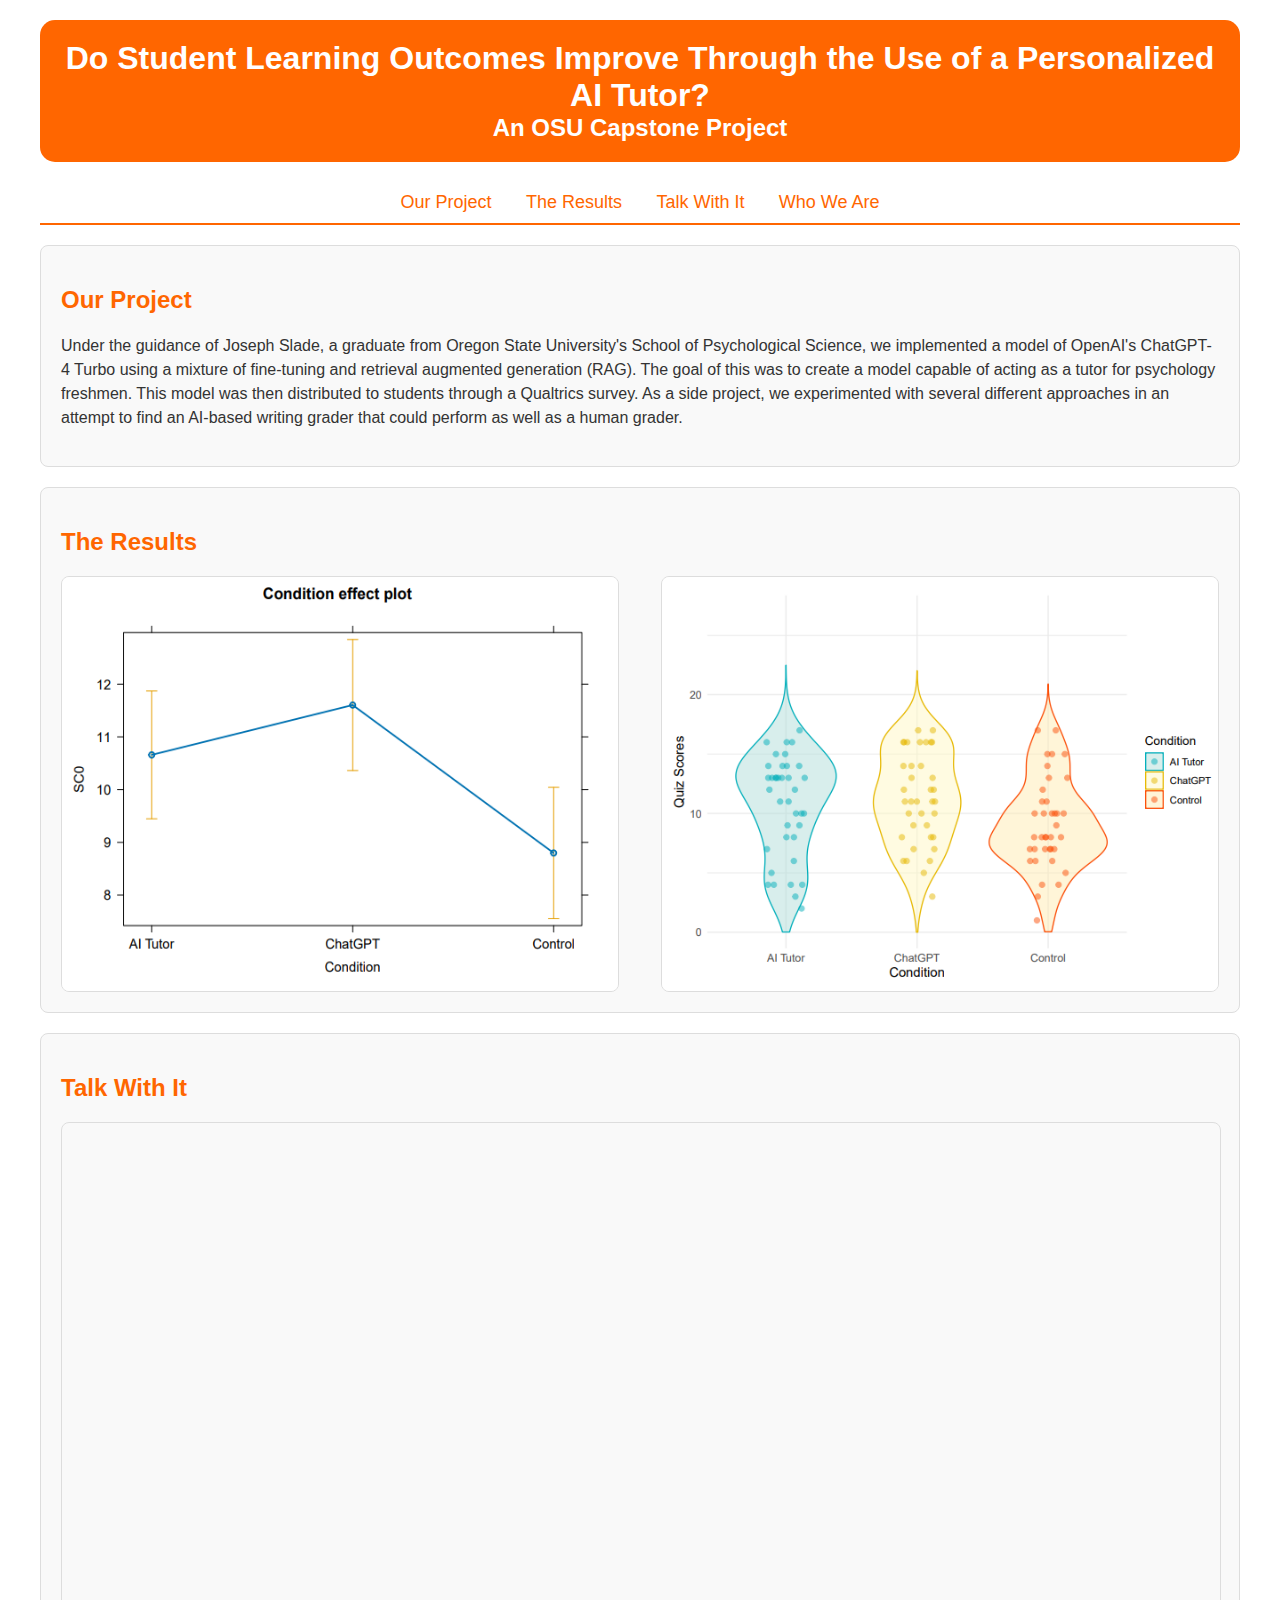
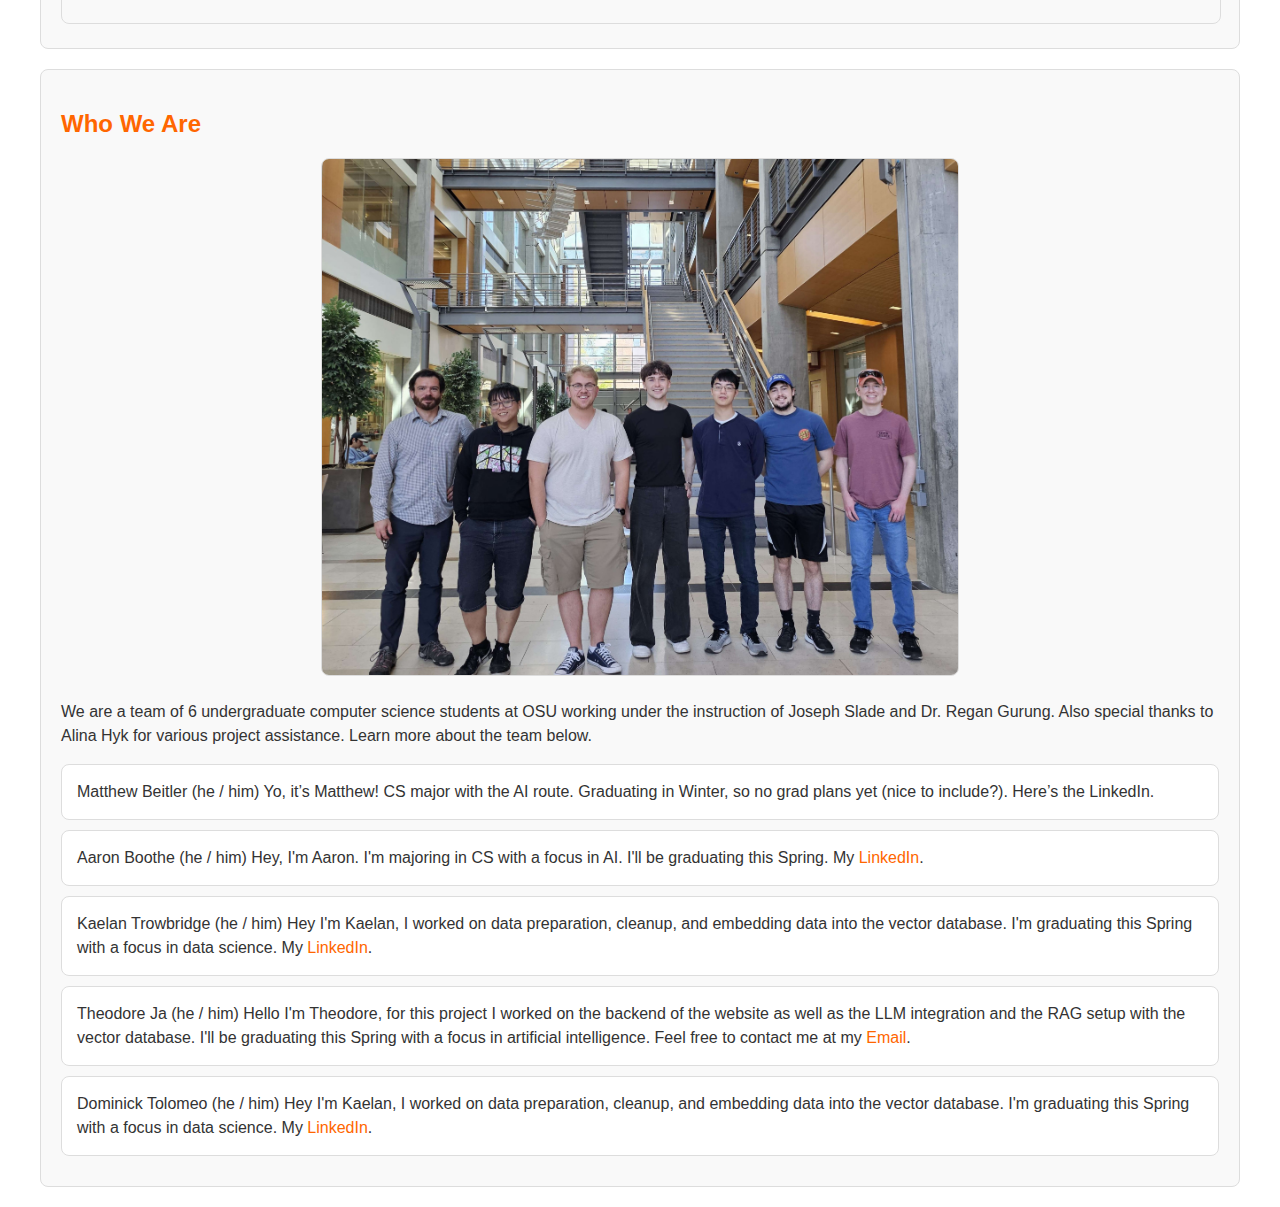
==== index.html @ 6c4279aa "Fixing Typo" ====
<!DOCTYPE html>
<html>

<head>
  <meta charset="utf-8">
  <title>Do Student Learning Outcomes Improve Through the Use of a Personalized AI Tutor?</title>
  <link rel="stylesheet" href="style.css" media="screen">
  <script src="index.js" charset="utf-8" defer></script>
</head>

<body>
  <div id="container">
    <div id="title_box">
      <h1 class="title_box_text">Do Student Learning Outcomes Improve Through the Use of a Personalized AI Tutor?</h1>
      <h2 class="title_box_text">An OSU Capstone Project</h2>
    </div>

    <div id="section_select">
      <a class="link_box" href="#our_project_link">Our Project</a>
      <a class="link_box" href="#the_results_link">The Results</a>
      <a class="link_box" href="#talk_with_it_link">Talk With It</a>
      <a class="link_box" href="#who_we_are_link">Who We Are</a>
    </div>

    <div class="info_box">
      <a name="our_project_link"></a>
      <h2>Our Project</h2>
      <p>Under the guidance of Joseph Slade, a graduate from Oregon State University's School of Psychological Science,
        we implemented a model of OpenAI's ChatGPT-4 Turbo using a mixture of fine-tuning and retrieval augmented
        generation (RAG). The goal of this was to create a model capable of acting as a tutor for psychology freshmen.
        This model was then distributed to students through a Qualtrics survey. As a side project, we experimented with
        several different approaches in an attempt to find an AI-based writing grader that could perform as well as a
        human grader.</p>
    </div>

    <div class="info_box">
      <a name="the_results_link"></a>
      <h2>The Results</h2>
      <div class="image_box">
        <img src="survey mean and standard deviation.png"
          alt="Line graph showing the means and standard deviations for 3 groups that were tested in the survey: base GPT-4 Turbo, AI Tutor, and control group.">
        <!-- <img src="survey violin graph with outliers.png" alt="Violin graph showing the quiz scores of the 3 survey groups. Includes outliers (those who did not finish the survey)."> -->
        <img src="survey violin graph without outliers.png"
          alt="Violin graph showing the quiz scores of the 3 survey groups. Excludes outliers (those who did not finish the survey).">

      </div>
    </div>

    <div class="info_box">
      <a name="talk_with_it_link"></a>
      <h2>Talk With It</h2>
      <iframe src="https://ai-tutor.vgo5ekt20mlli.us-west-2.cs.amazonlightsail.com/" width="100%" height="500"
        style="border:1px solid #dddddd; border-radius: 8px;"></iframe>
    </div>

    <div class="info_box">
      <a name="who_we_are_link"></a>
      <h2>Who We Are</h2>
      <div class="team_image_box">
        <img src="Team_Photo2.jpg"
          alt="A photo of our project partner Joe and 6 members. From left to right: Joe, Peter, Matthew, Kaelan, Theo, Dominick, Aaron">
      </div>
      <p> We are a team of 6 undergraduate computer science students at OSU working under the instruction of Joseph
        Slade and Dr. Regan Gurung. Also special thanks to
        Alina Hyk for various project assistance. Learn more about the team below.</p>

      <div class="student_profile">
        <p>Matthew Beitler (he / him)
          Yo, it’s Matthew! CS major with the AI route. Graduating in Winter, so no grad plans yet (nice to include?).
          Here’s the LinkedIn.</p>
      </div>

      <div class="student_profile">
        <p>Aaron Boothe (he / him)
          Hey, I'm Aaron. I'm majoring in CS with a focus in AI. I'll be graduating this Spring. My <a
            href="https://www.linkedin.com/in/aaron-boothe-82207a28b/">LinkedIn</a>.</p>
      </div>

      <div class="student_profile">
        <p>Kaelan Trowbridge (he / him)
          Hey I'm Kaelan, I worked on data preparation, cleanup, and embedding data into the vector database. I'm
          graduating this Spring with a focus in data science. My <a
            href="https://www.linkedin.com/in/kaelan-trowbridge-7ba03b1b0/">LinkedIn</a>.</p>
      </div>

      <div class="student_profile">
        <p>Theodore Ja (he / him)
          Hello I'm Theodore, for this project I worked on the backend of the website as well as the LLM integration and
          the RAG setup with the vector database. I'll be graduating this Spring with a focus in artificial
          intelligence. Feel free to contact
          me at my <a href="mailto: tjastudy@gmail.com"> Email</a>.</p>
      </div>

      <div class="student_profile">
        <p>Dominick Tolomeo (he / him)
          Hey I'm Kaelan, I worked on data preparation, cleanup, and embedding data into the vector database. I'm
          graduating this Spring with a focus in data science. My <a
            href="https://www.linkedin.com/in/dominick-tolomeo-3ba890209/">LinkedIn</a>.</p>
      </div>


      <!-- Then one for each of us -->

    </div>
  </div>
</body>

</html>
---- style.css ----
/* style.css */

/* General styles */
body {
    font-family: Arial, sans-serif;
    background-color: #ffffff;
    color: #333333;
    margin: 0;
    padding: 0;
}

/* Container styles */
#container {
    max-width: 1200px; /* Adjust the width as needed */
    margin: 0 auto;
    padding: 0 20px;
}

/* Header styles */
#title_box {
    background-color: #ff6600; /* Orange background */
    color: #ffffff; /* White text */
    padding: 20px;
    text-align: center;
    border-radius: 15px; /* Rounded corners */
    margin: 20px 0; /* Add some margin for better spacing */
}

.title_box_text {
    margin: 0;
}

/* Navigation styles */
#section_select {
    background-color: #ffffff;
    padding: 10px;
    text-align: center;
    border-bottom: 2px solid #ff6600;
}

#section_select .link_box {
    color: #ff6600;
    text-decoration: none;
    margin: 0 15px;
    font-size: 18px;
}

#section_select .link_box:hover {
    text-decoration: underline;
}

/* Section styles */
.info_box {
    padding: 20px;
    margin: 20px 0;
    border: 1px solid #dddddd;
    border-radius: 8px;
    background-color: #f9f9f9;
}

.info_box h2 {
    color: #ff6600;
}

.info_box p {
    font-size: 16px;
    line-height: 1.5;
}

.image_box {
    display: flex;
    justify-content: space-between;
    gap: 20px; /* Adjust the space between images if needed */
}

.image_box img {
    max-width: 48%; /* Adjust the width to fit within the container */
    height: auto;
    border: 1px solid #dddddd;
    border-radius: 8px;
}

/* Ensure that the container doesn't overflow */
.info_box {
    overflow: hidden;
}

.info_box iframe {
    width: 100%;
    height: 500px;
    border: 1px solid #dddddd;
    border-radius: 8px;
}

/* Student profile styles */
.student_profile {
    border: 1px solid #dddddd;
    border-radius: 8px;
    padding: 15px;
    margin: 10px 0;
    background-color: #ffffff;
}

.student_profile p {
    margin: 0;
    line-height: 1.5;
}

/* Add responsiveness */
@media (max-width: 768px) {
    #section_select .link_box {
        display: block;
        margin: 10px 0;
    }
}


/* General link styles */
.info_box a {
    color: #ff6600; /* Orange color for links */
    text-decoration: none; /* Remove underline */
}

/* Change color on hover */
.info_box a:hover {
    text-decoration: underline; /* Underline on hover */
}

/* Ensure the links stay orange even after being clicked */
.info_box a:visited {
    color: #ff6600; /* Orange color for visited links */
}

/* Ensure the links stay orange when focused */
.info_box a:focus {
    color: #ff6600; /* Orange color for focused links */
}

/* Ensure the links stay orange when active */
.info_box a:active {
    color: #ff6600; /* Orange color for active links */
}

/* Centering the team photo */
.team_image_box {
    text-align: center;
    margin-bottom: 20px;
}

.team_image_box img {
    max-width: 55%;
    height: auto;
    border: 1px solid #dddddd;
    border-radius: 8px;
    display: inline-block;
}
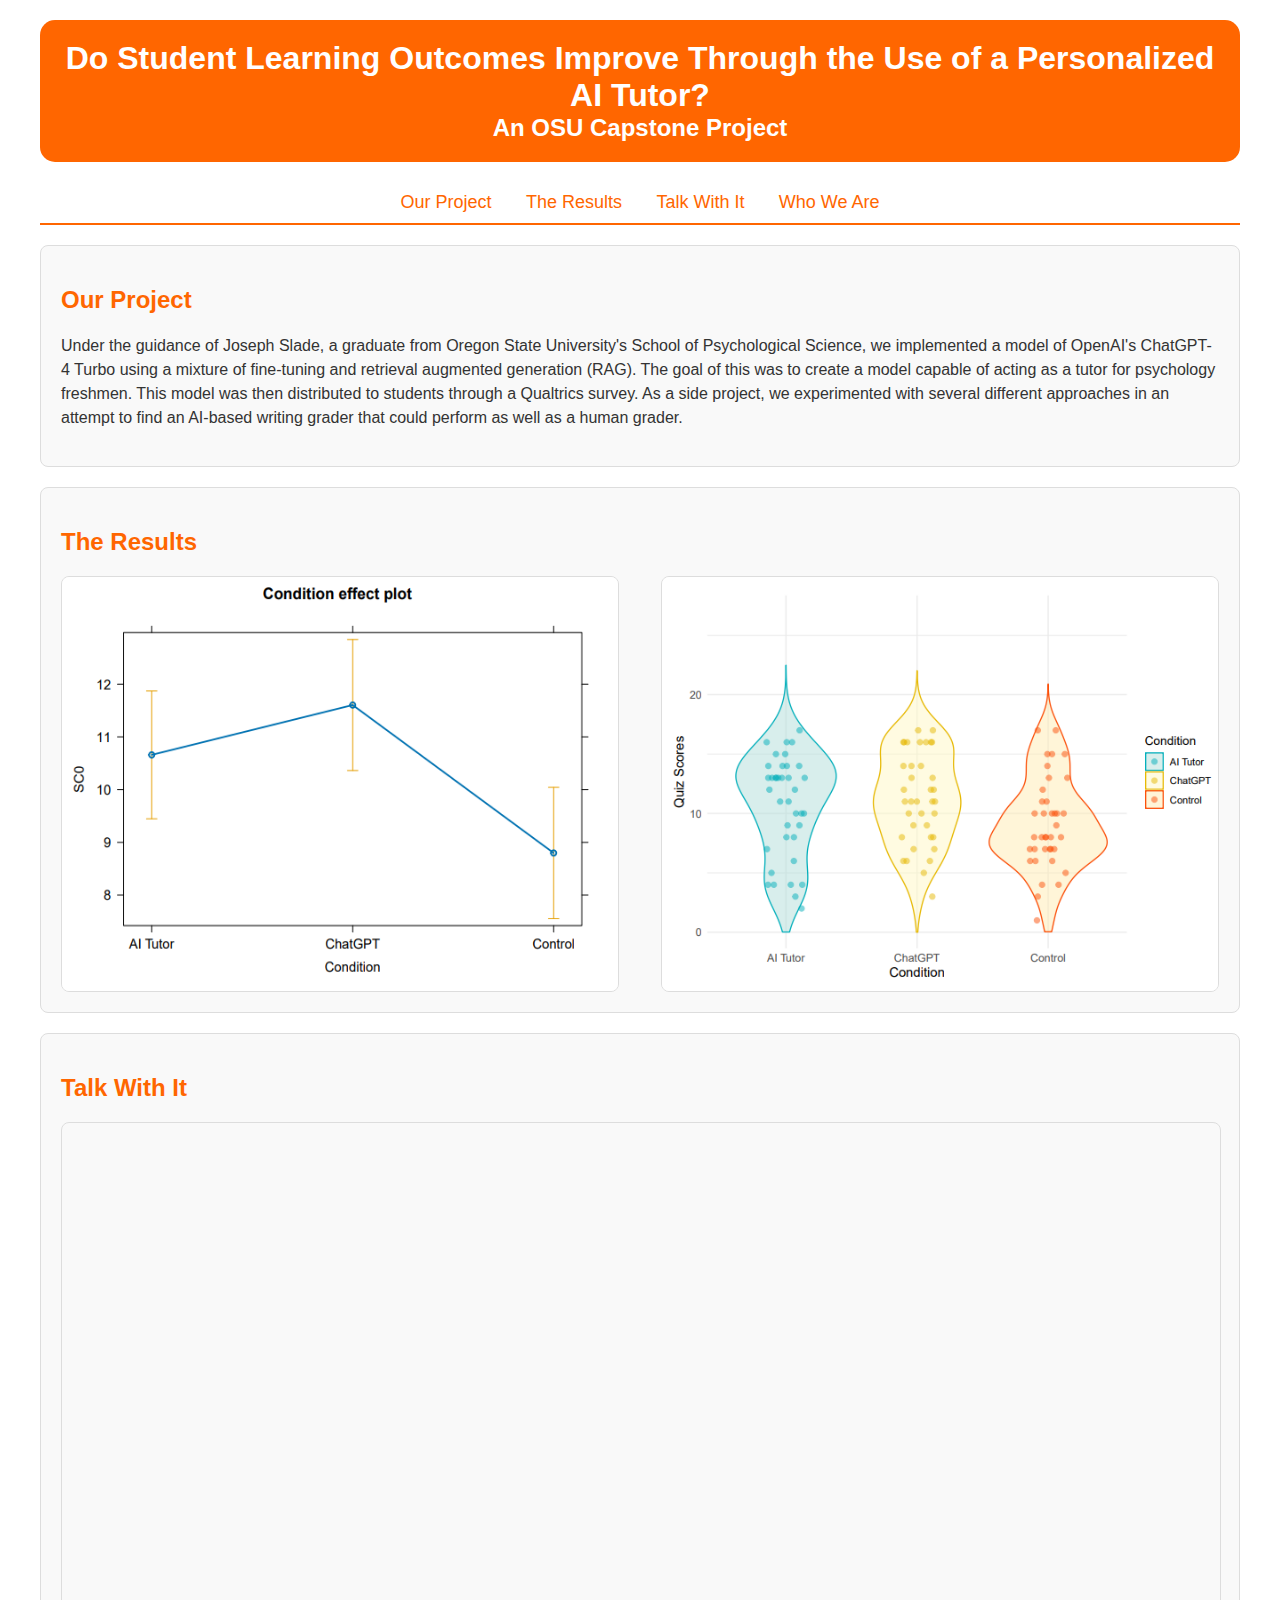
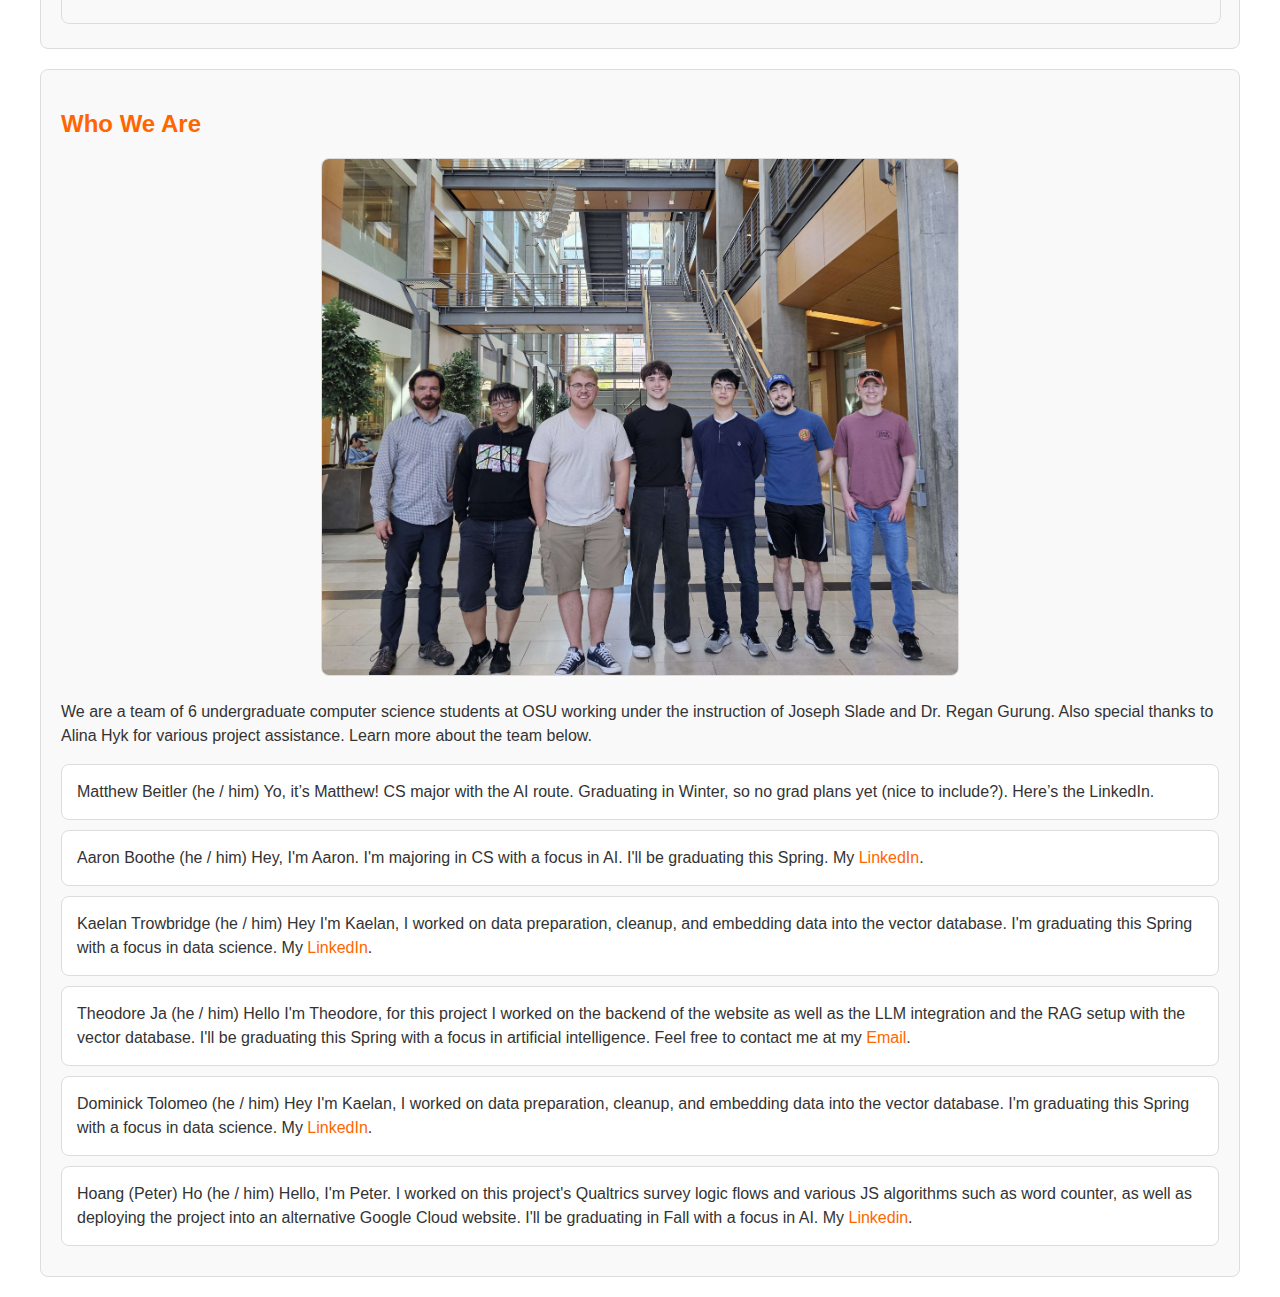
==== commit f8c61877: "Inserted Peter's information" ====
--- a/index.html
+++ b/index.html
@@ -98,6 +98,12 @@
             href="https://www.linkedin.com/in/dominick-tolomeo-3ba890209/">LinkedIn</a>.</p>
       </div>
 
+      <div class="student_profile">
+        <p>Hoang (Peter) Ho (he / him)
+          Hello, I'm Peter. I worked on this project's Qualtrics survey logic flows and various JS algorithms such as word counter,
+          as well as deploying the project into an alternative Google Cloud website. I'll be graduating in Fall with a focus in AI.
+           My <a href="https://www.linkedin.com/in/hoang-ho-329686273/">Linkedin</a>.</p>
+      </div>
 
       <!-- Then one for each of us -->
 
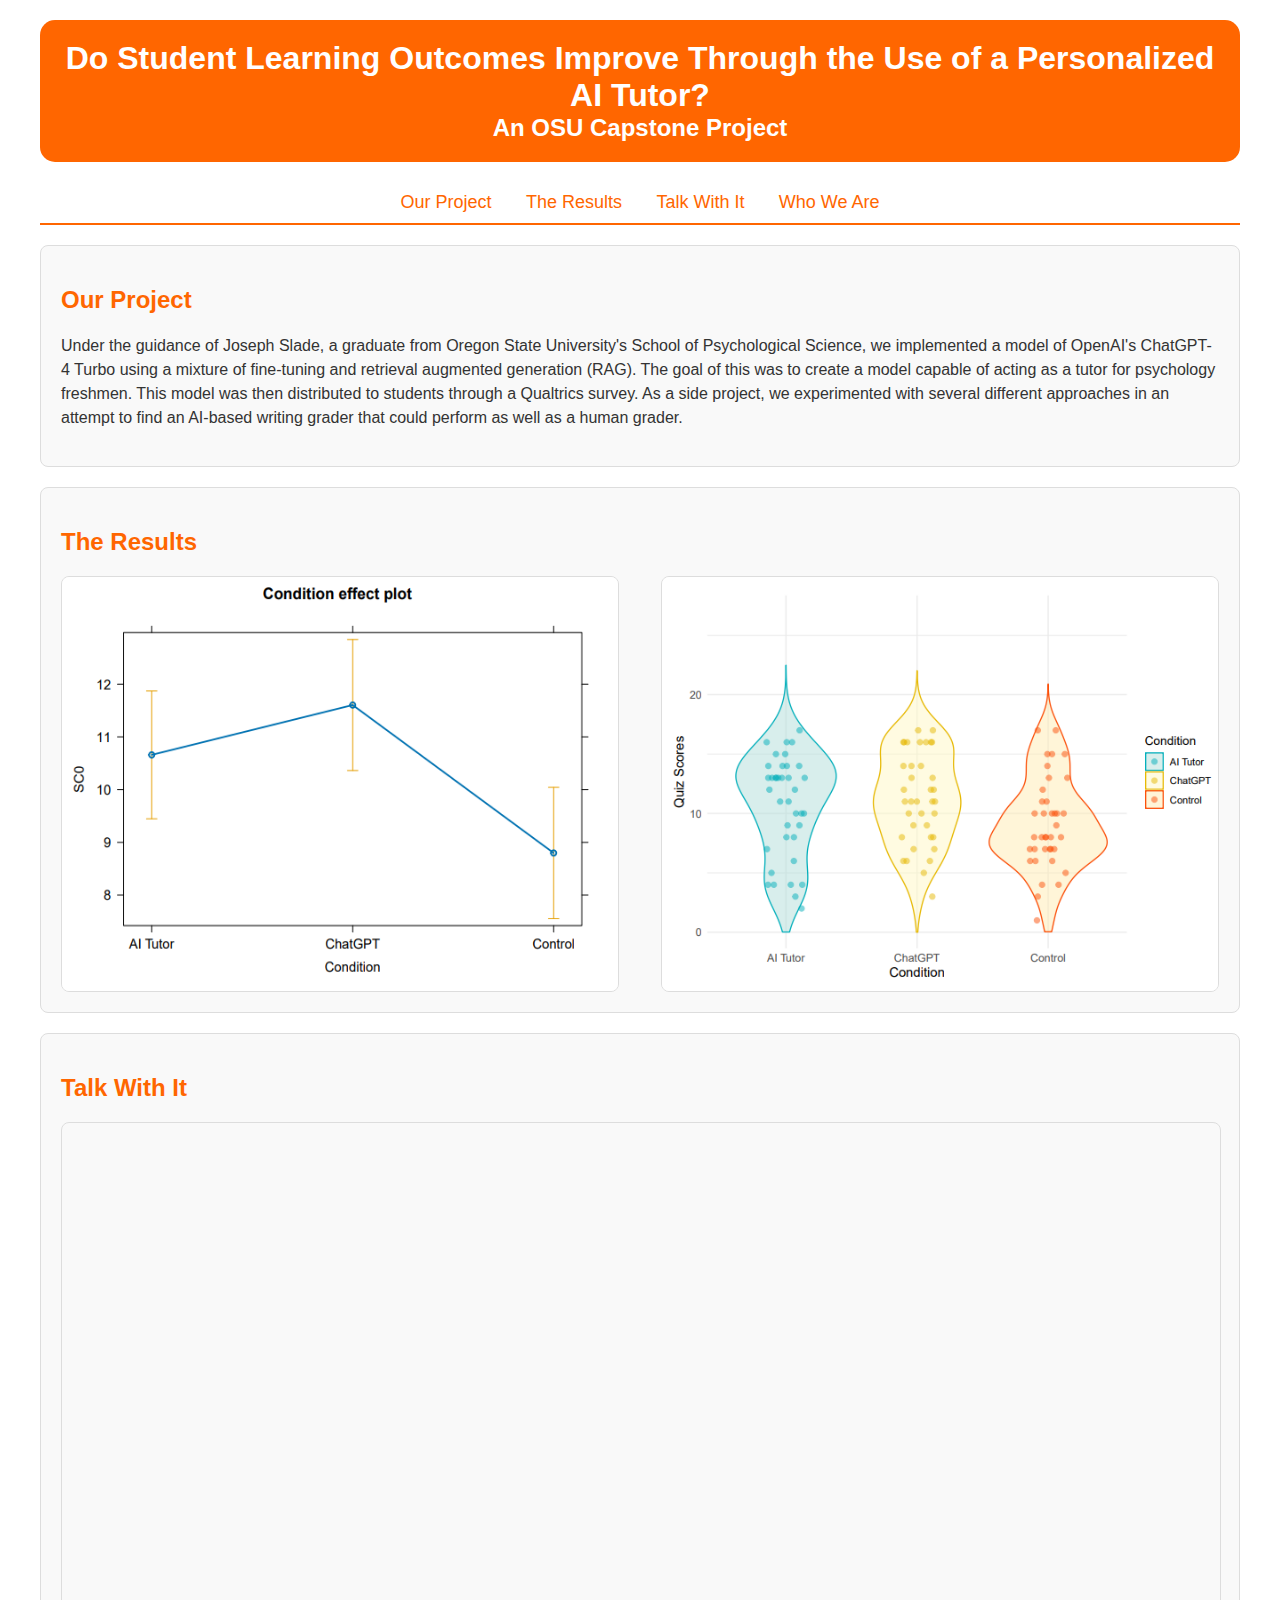
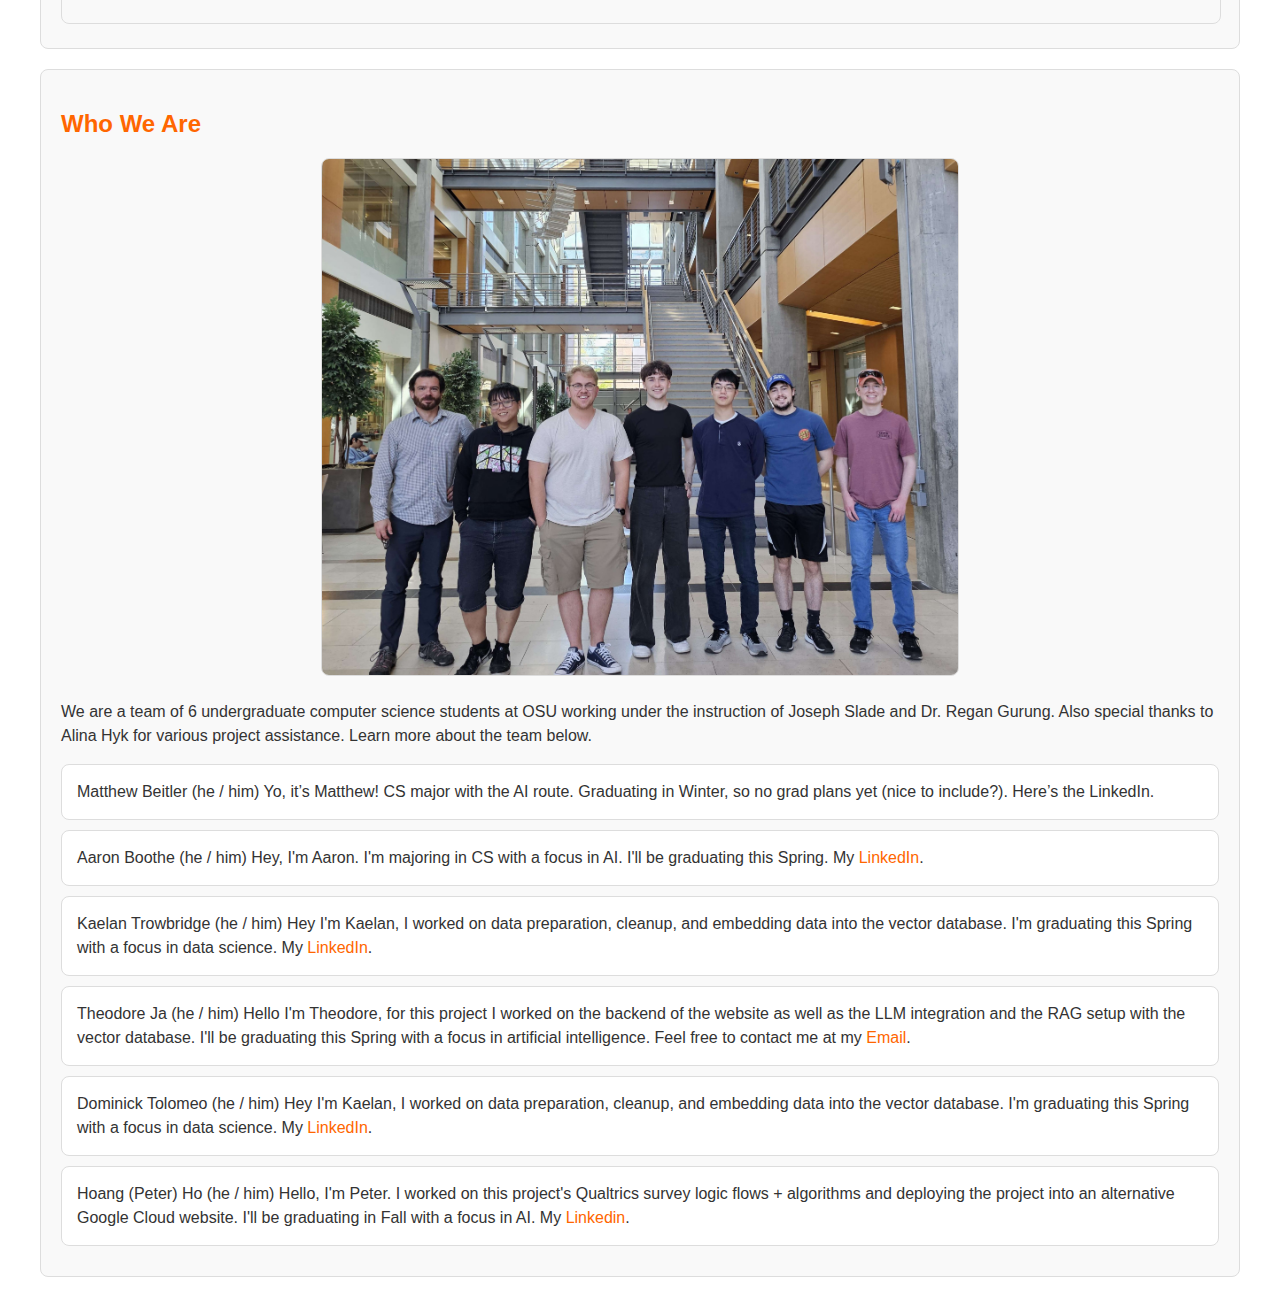
==== commit 9f3ce04d: "Commit Peter's information (again)" ====
--- a/index.html
+++ b/index.html
@@ -100,8 +100,7 @@
 
       <div class="student_profile">
         <p>Hoang (Peter) Ho (he / him)
-          Hello, I'm Peter. I worked on this project's Qualtrics survey logic flows and various JS algorithms such as word counter,
-          as well as deploying the project into an alternative Google Cloud website. I'll be graduating in Fall with a focus in AI.
+          Hello, I'm Peter. I worked on this project's Qualtrics survey logic flows + algorithms and deploying the project into an alternative Google Cloud website. I'll be graduating in Fall with a focus in AI.
            My <a href="https://www.linkedin.com/in/hoang-ho-329686273/">Linkedin</a>.</p>
       </div>
 
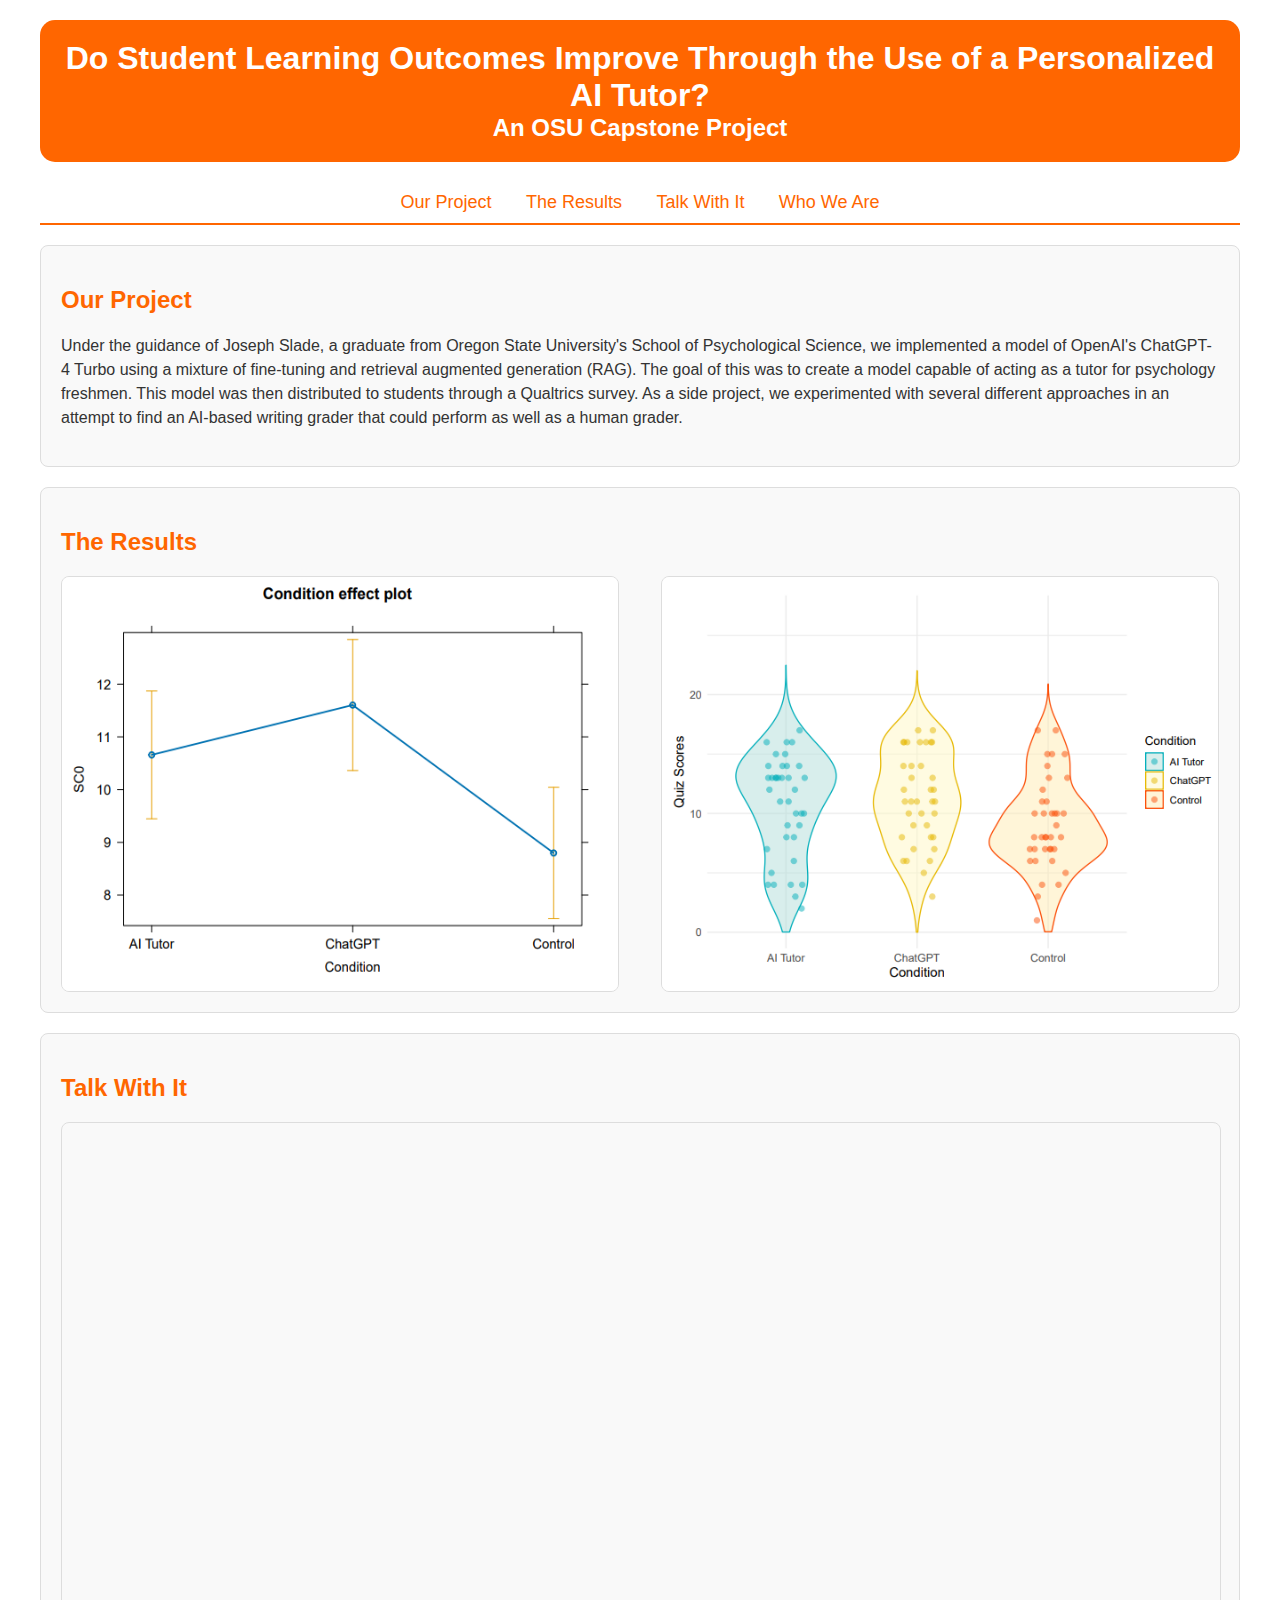
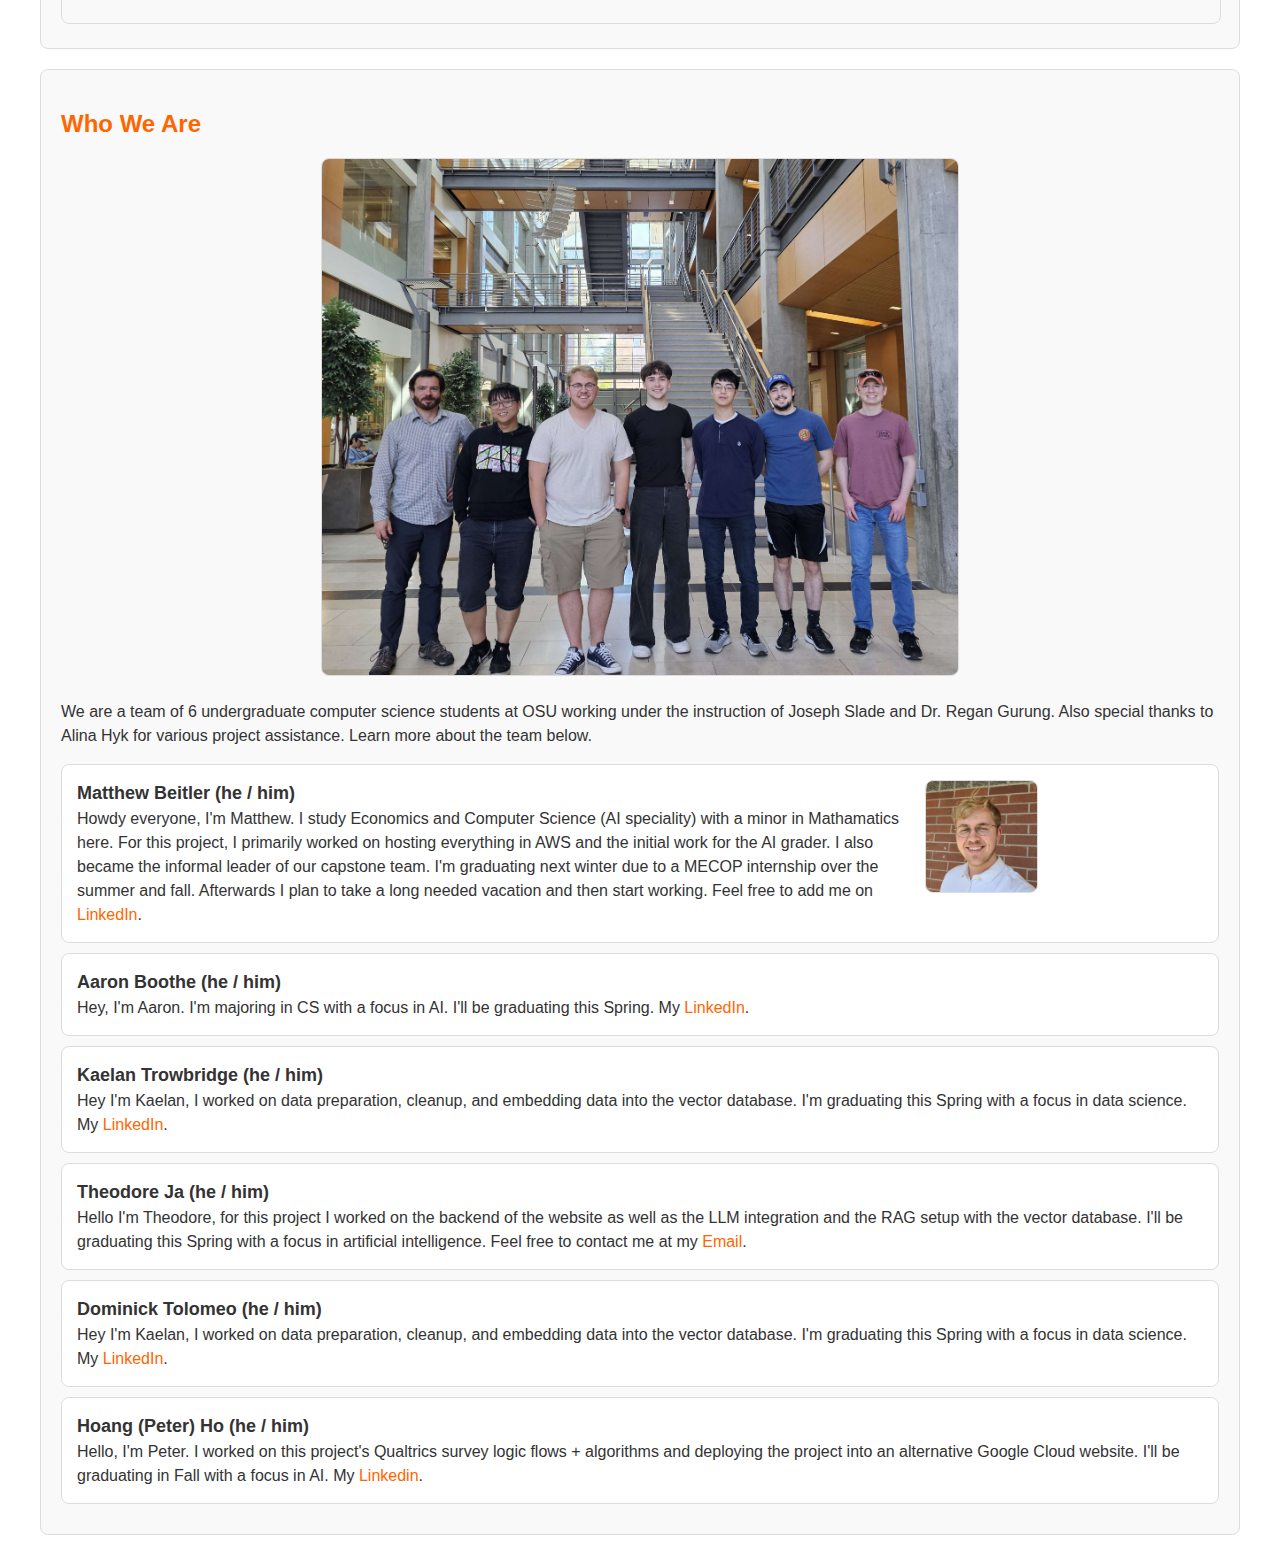
==== commit 0d1e38cd: "Moved images to Image folder. Styled student names. Attempted to add image to student profile. Still" ====
--- a/index.html
+++ b/index.html
@@ -37,10 +37,10 @@
       <a name="the_results_link"></a>
       <h2>The Results</h2>
       <div class="image_box">
-        <img src="survey mean and standard deviation.png"
+        <img src="Images/survey mean and standard deviation.png"
           alt="Line graph showing the means and standard deviations for 3 groups that were tested in the survey: base GPT-4 Turbo, AI Tutor, and control group.">
         <!-- <img src="survey violin graph with outliers.png" alt="Violin graph showing the quiz scores of the 3 survey groups. Includes outliers (those who did not finish the survey)."> -->
-        <img src="survey violin graph without outliers.png"
+        <img src="Images/survey violin graph without outliers.png"
           alt="Violin graph showing the quiz scores of the 3 survey groups. Excludes outliers (those who did not finish the survey).">
 
       </div>
@@ -57,7 +57,7 @@
       <a name="who_we_are_link"></a>
       <h2>Who We Are</h2>
       <div class="team_image_box">
-        <img src="Team_Photo2.jpg"
+        <img src="Images/Team_Photo2.jpg"
           alt="A photo of our project partner Joe and 6 members. From left to right: Joe, Peter, Matthew, Kaelan, Theo, Dominick, Aaron">
       </div>
       <p> We are a team of 6 undergraduate computer science students at OSU working under the instruction of Joseph
@@ -65,43 +65,68 @@
         Alina Hyk for various project assistance. Learn more about the team below.</p>
 
       <div class="student_profile">
-        <p>Matthew Beitler (he / him)
-          Yo, it’s Matthew! CS major with the AI route. Graduating in Winter, so no grad plans yet (nice to include?).
-          Here’s the LinkedIn.</p>
+        <div>
+          <p class="student_name">Matthew Beitler (he / him)</p>
+            
+          <p>Howdy everyone, I'm Matthew. I study Economics and Computer Science (AI speciality) with a minor in Mathamatics here. 
+            For this project, I primarily worked on hosting everything in AWS and the initial work for the AI grader. I also became the informal leader of our capstone team.
+            I'm graduating next winter due to a MECOP internship over the summer and fall. Afterwards I plan to take a long needed vacation and then start working.
+            Feel free to add me on <a href="https://www.linkedin.com/in/matthew-beitler-406951279">LinkedIn</a>.</p>
+        </div>
+
+        <div class="headshot_image_box">
+          <img src="Images/Matthew_Headshot.jpg"
+            alt="Headshot of Matthew Beitler">
+        </div>
       </div>
 
       <div class="student_profile">
-        <p>Aaron Boothe (he / him)
-          Hey, I'm Aaron. I'm majoring in CS with a focus in AI. I'll be graduating this Spring. My <a
-            href="https://www.linkedin.com/in/aaron-boothe-82207a28b/">LinkedIn</a>.</p>
+        <div>
+          <p class="student_name">Aaron Boothe (he / him)</p>
+
+          <p>Hey, I'm Aaron. I'm majoring in CS with a focus in AI. I'll be graduating this Spring. My <a
+              href="https://www.linkedin.com/in/aaron-boothe-82207a28b/">LinkedIn</a>.</p>
+        </div>
       </div>
 
       <div class="student_profile">
-        <p>Kaelan Trowbridge (he / him)
-          Hey I'm Kaelan, I worked on data preparation, cleanup, and embedding data into the vector database. I'm
-          graduating this Spring with a focus in data science. My <a
-            href="https://www.linkedin.com/in/kaelan-trowbridge-7ba03b1b0/">LinkedIn</a>.</p>
+        <div>
+          <p class="student_name">Kaelan Trowbridge (he / him)</p>
+
+          <p>Hey I'm Kaelan, I worked on data preparation, cleanup, and embedding data into the vector database. I'm
+            graduating this Spring with a focus in data science. My <a
+              href="https://www.linkedin.com/in/kaelan-trowbridge-7ba03b1b0/">LinkedIn</a>.</p>
+        </div>
       </div>
 
       <div class="student_profile">
-        <p>Theodore Ja (he / him)
-          Hello I'm Theodore, for this project I worked on the backend of the website as well as the LLM integration and
-          the RAG setup with the vector database. I'll be graduating this Spring with a focus in artificial
-          intelligence. Feel free to contact
-          me at my <a href="mailto: tjastudy@gmail.com"> Email</a>.</p>
+        <div>
+          <p class="student_name">Theodore Ja (he / him)</p>
+
+          <p>Hello I'm Theodore, for this project I worked on the backend of the website as well as the LLM integration and
+            the RAG setup with the vector database. I'll be graduating this Spring with a focus in artificial
+            intelligence. Feel free to contact
+            me at my <a href="mailto: tjastudy@gmail.com"> Email</a>.</p>
+        </div>
       </div>
 
       <div class="student_profile">
-        <p>Dominick Tolomeo (he / him)
-          Hey I'm Kaelan, I worked on data preparation, cleanup, and embedding data into the vector database. I'm
-          graduating this Spring with a focus in data science. My <a
-            href="https://www.linkedin.com/in/dominick-tolomeo-3ba890209/">LinkedIn</a>.</p>
+        <div>
+          <p class="student_name">Dominick Tolomeo (he / him)</p>
+
+          <p>Hey I'm Kaelan, I worked on data preparation, cleanup, and embedding data into the vector database. I'm
+            graduating this Spring with a focus in data science. My <a
+              href="https://www.linkedin.com/in/dominick-tolomeo-3ba890209/">LinkedIn</a>.</p>
+        </div>
       </div>
 
       <div class="student_profile">
-        <p>Hoang (Peter) Ho (he / him)
-          Hello, I'm Peter. I worked on this project's Qualtrics survey logic flows + algorithms and deploying the project into an alternative Google Cloud website. I'll be graduating in Fall with a focus in AI.
+        <div>
+        <p class="student_name">Hoang (Peter) Ho (he / him)</p>
+
+        <p>Hello, I'm Peter. I worked on this project's Qualtrics survey logic flows + algorithms and deploying the project into an alternative Google Cloud website. I'll be graduating in Fall with a focus in AI.
            My <a href="https://www.linkedin.com/in/hoang-ho-329686273/">Linkedin</a>.</p>
+        </div>
       </div>
 
       <!-- Then one for each of us -->
--- a/style.css
+++ b/style.css
@@ -99,11 +99,32 @@
     padding: 15px;
     margin: 10px 0;
     background-color: #ffffff;
+    display: flex;
 }
 
 .student_profile p {
     margin: 0;
     line-height: 1.5;
+}
+
+.student_profile .student_name {
+    font-size: 18px;
+    font-weight: bold;
+}
+
+.headshot_image_box {
+    text-align: right;
+    margin-bottom: 20px;
+    width: 1080px;
+}
+
+.headshot_image_box img {
+    max-width: 40%;
+    height: auto;
+    border: 1px solid #dddddd;
+    border-radius: 8px;
+    display: flex;
+    vertical-align: bottom;
 }
 
 /* Add responsiveness */
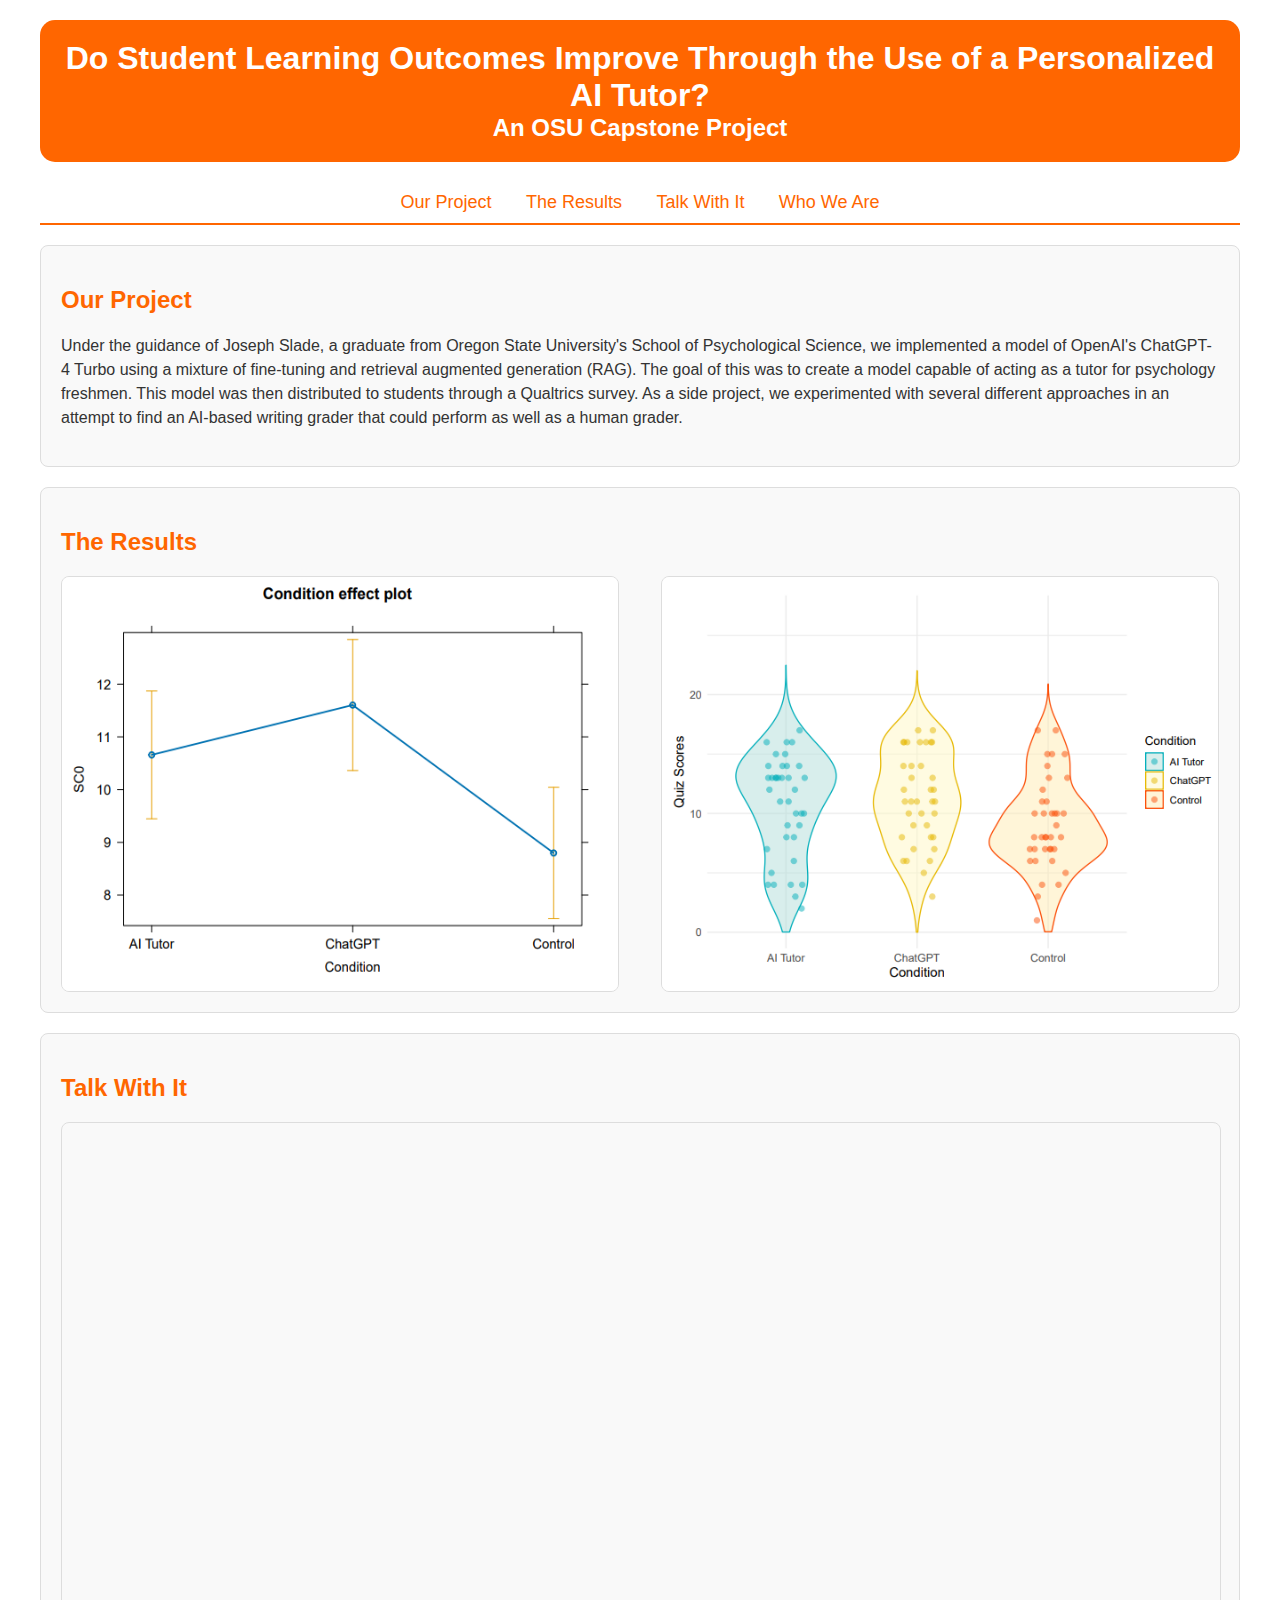
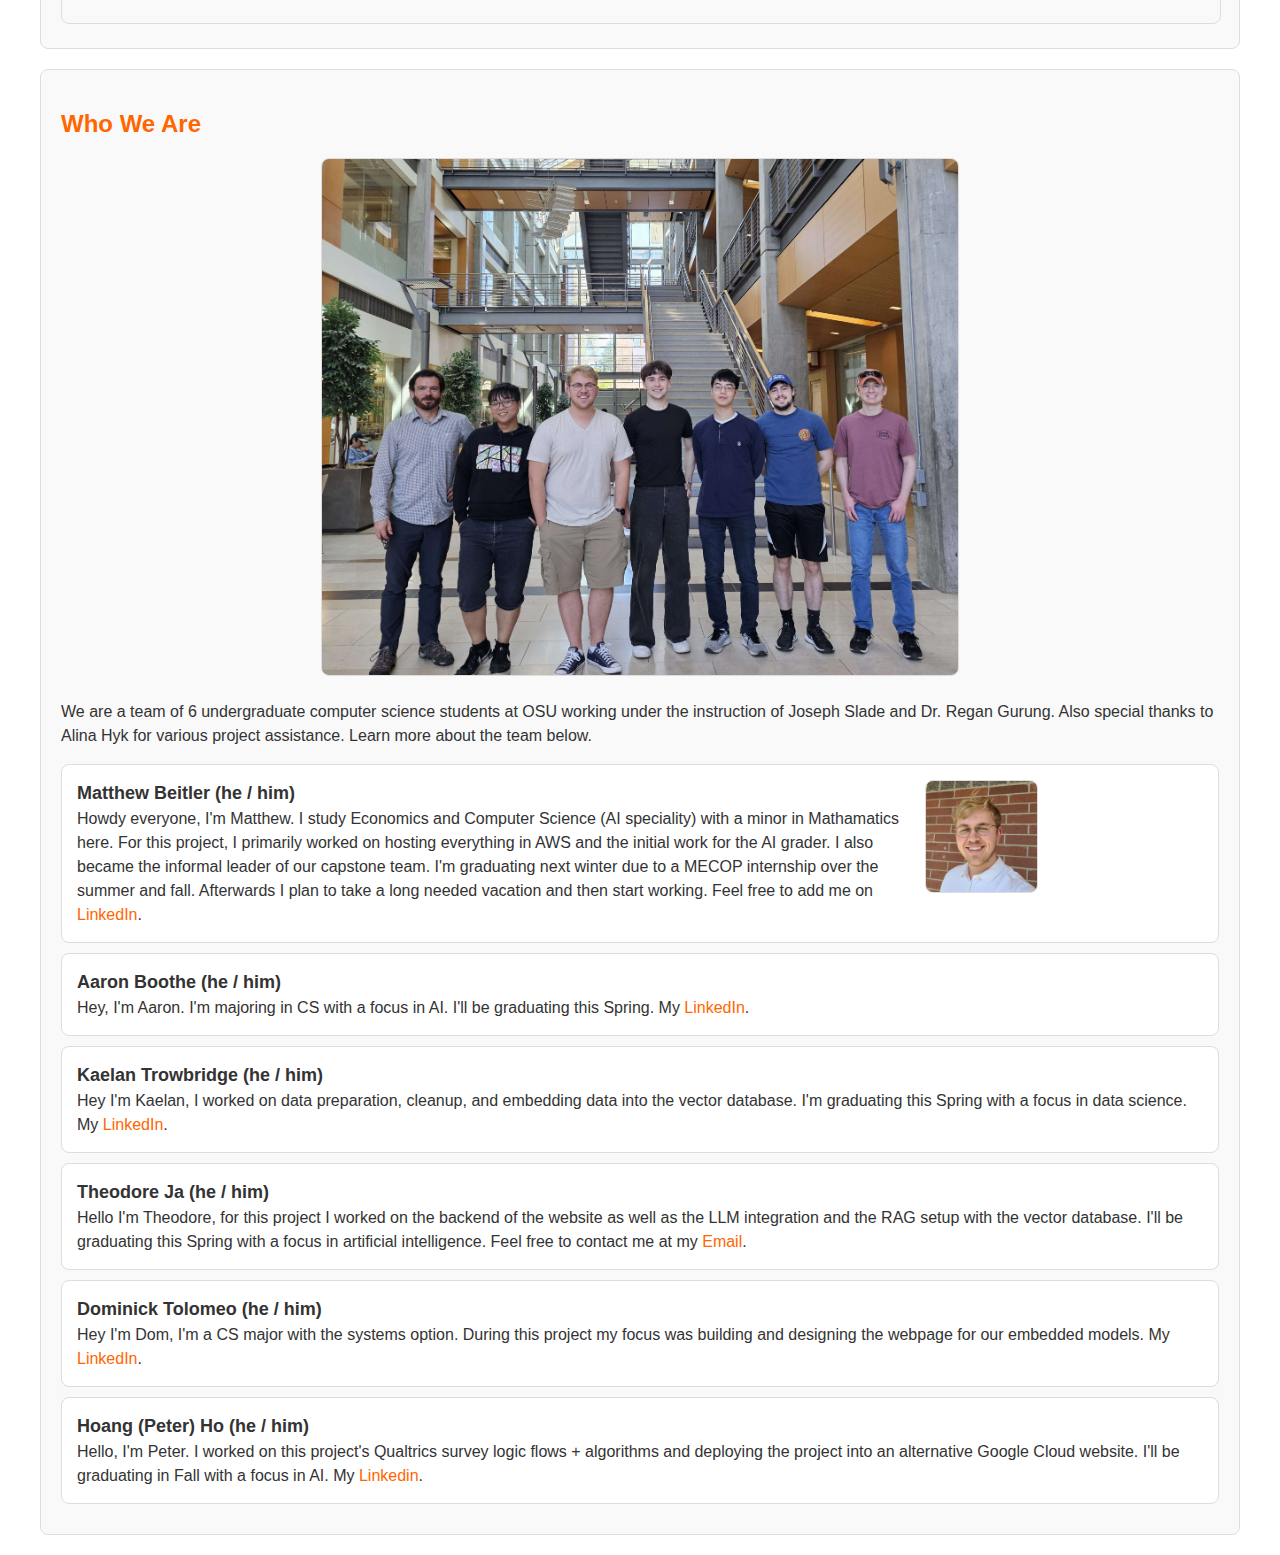
==== commit c9dadc18: "description fixed" ====
--- a/index.html
+++ b/index.html
@@ -114,8 +114,7 @@
         <div>
           <p class="student_name">Dominick Tolomeo (he / him)</p>
 
-          <p>Hey I'm Kaelan, I worked on data preparation, cleanup, and embedding data into the vector database. I'm
-            graduating this Spring with a focus in data science. My <a
+          <p>Hey I'm Dom, I'm a CS major with the systems option. During this project my focus was building and designing the webpage for our embedded models. My <a
               href="https://www.linkedin.com/in/dominick-tolomeo-3ba890209/">LinkedIn</a>.</p>
         </div>
       </div>
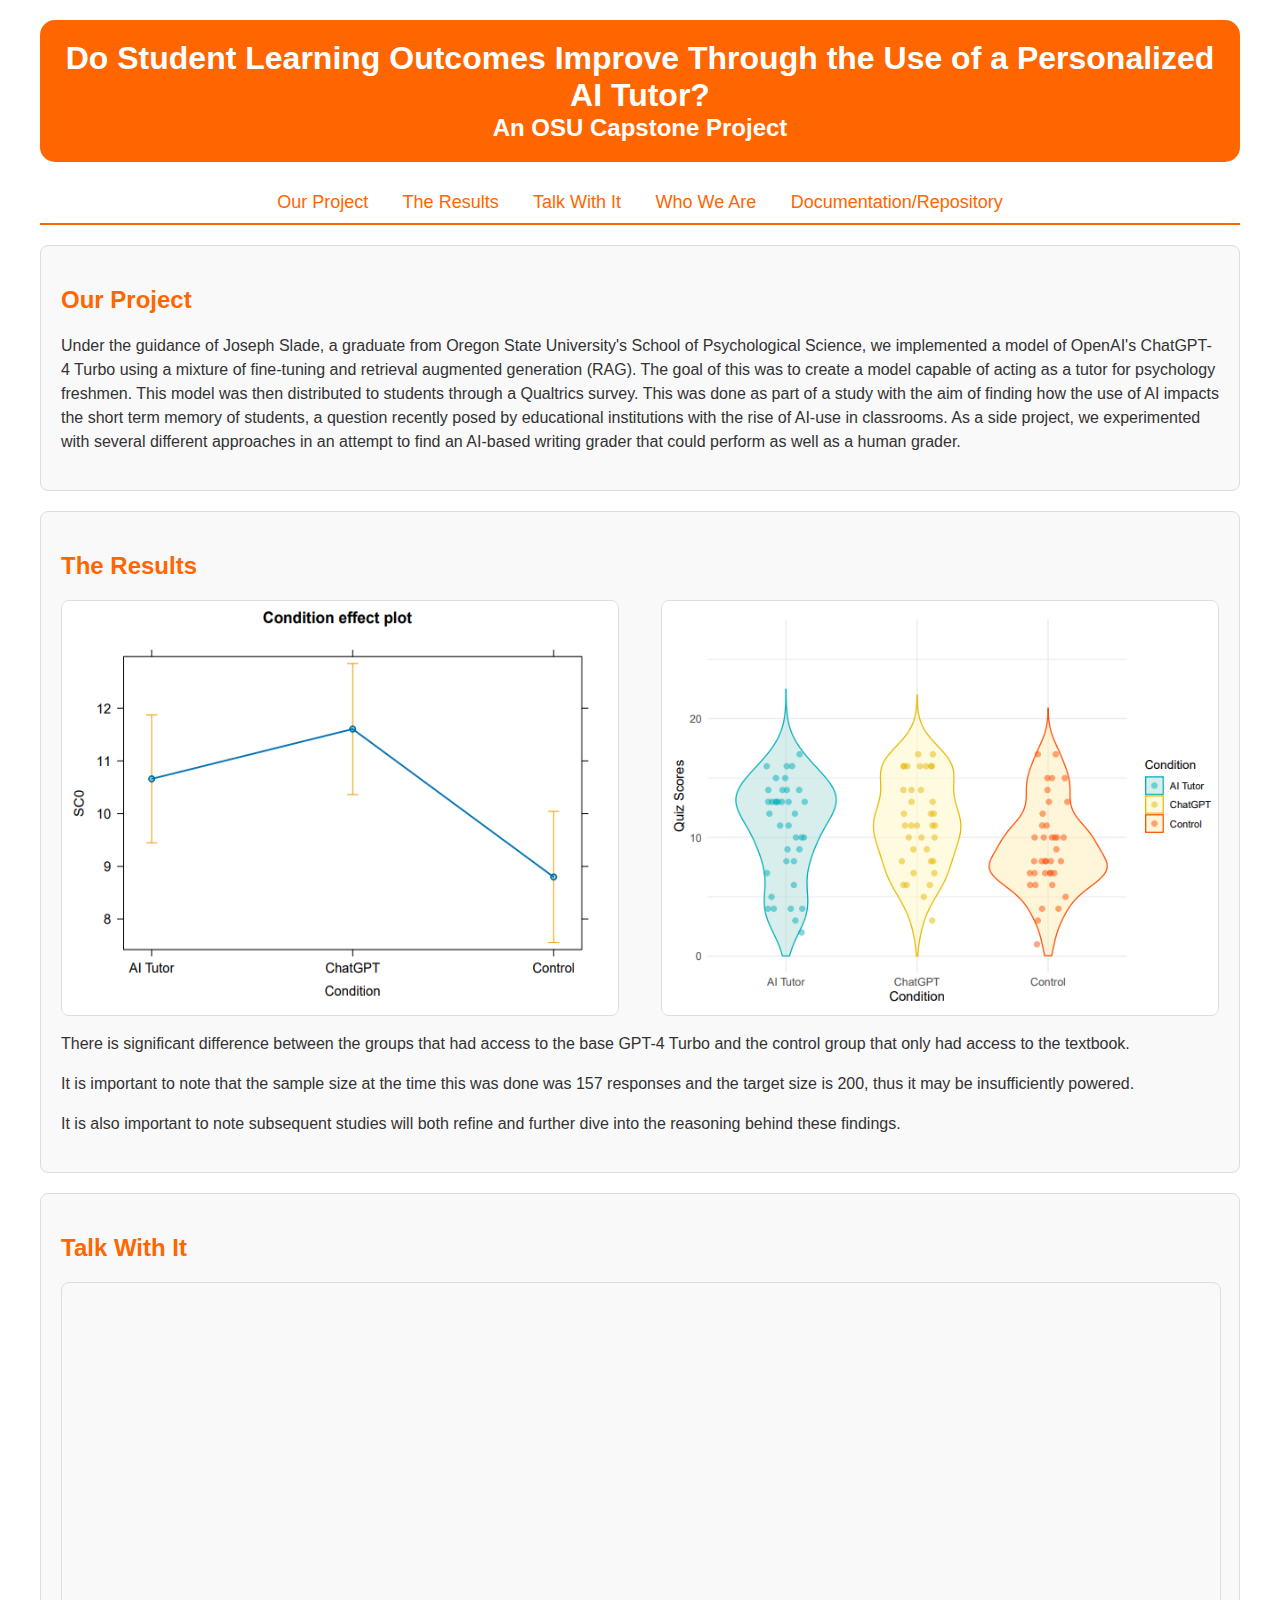
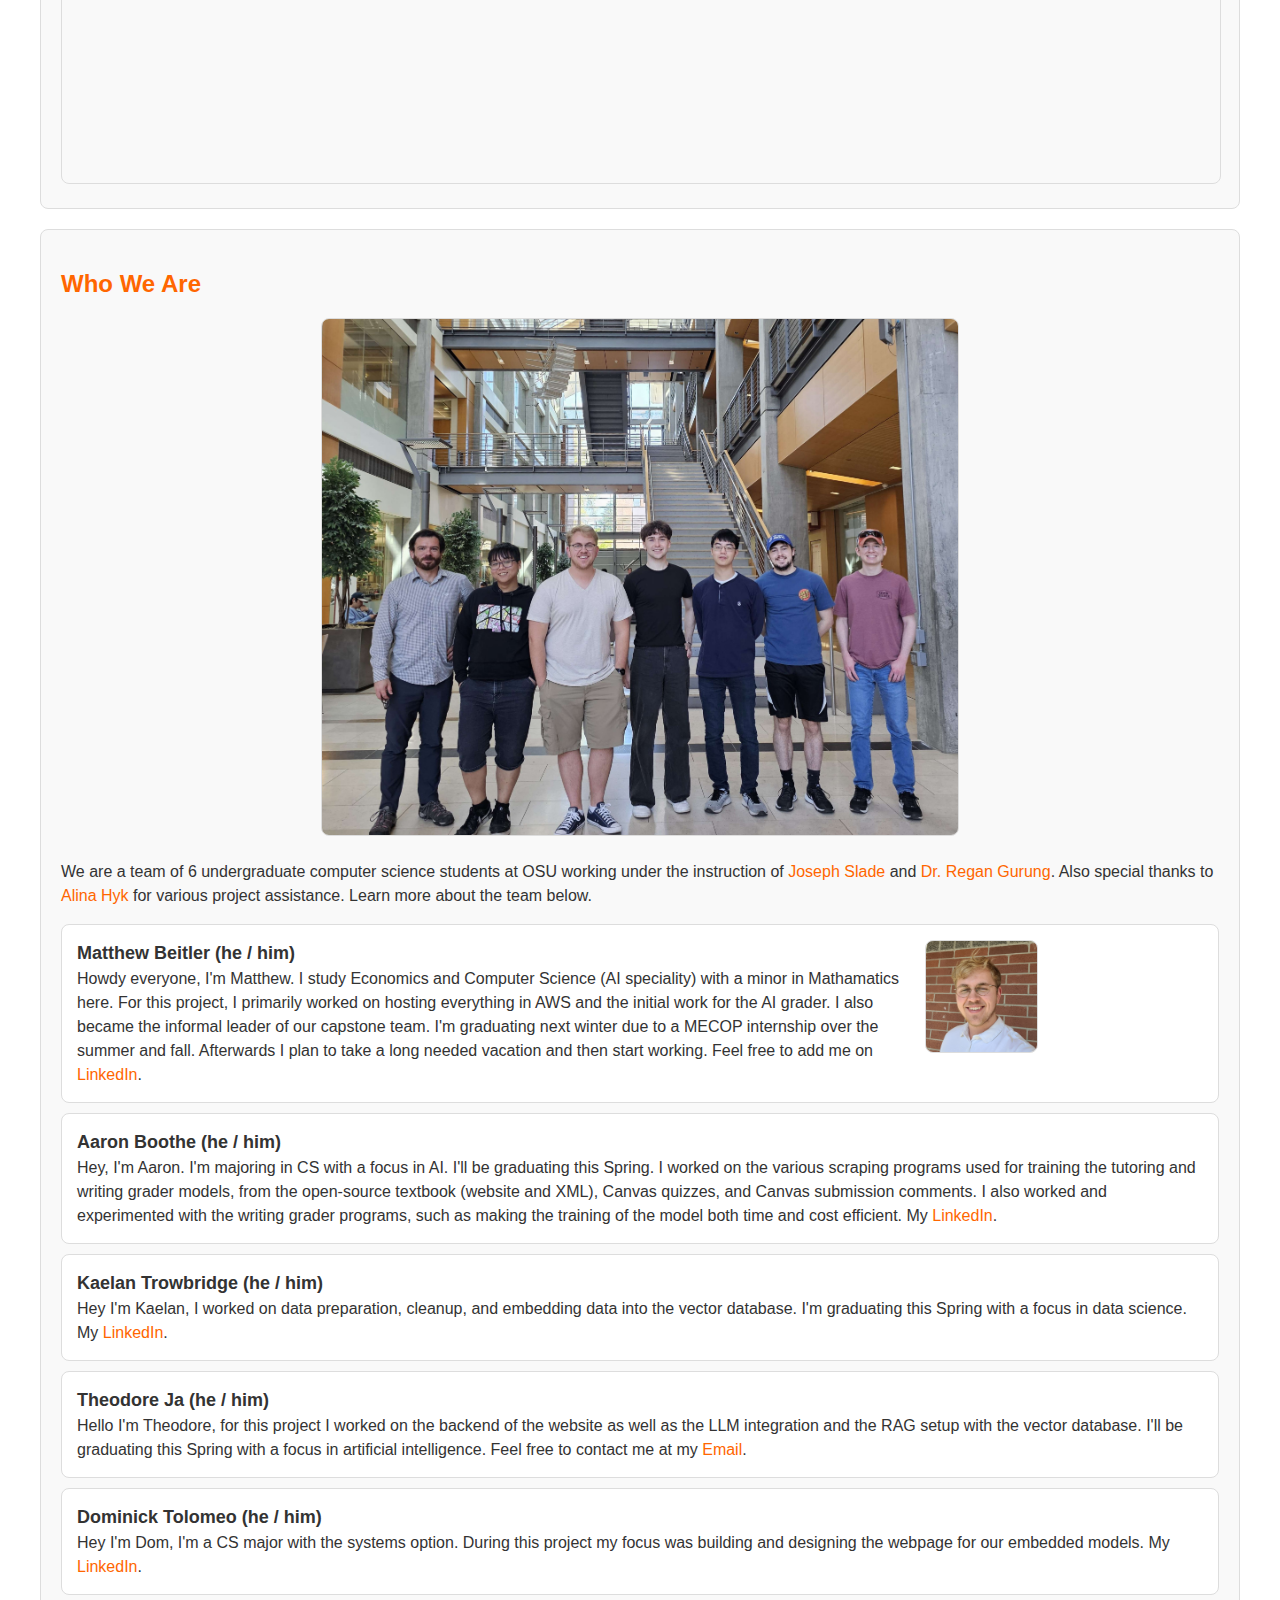
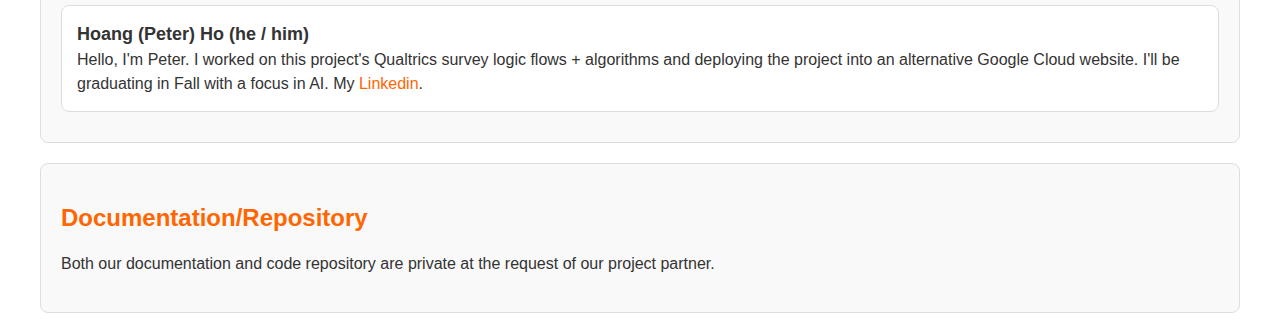
==== commit fe0f7b81: "I removed the duplicate images that weren't in the images folder. I also added emails to Dr. Regan, " ====
--- a/index.html
+++ b/index.html
@@ -20,6 +20,7 @@
       <a class="link_box" href="#the_results_link">The Results</a>
       <a class="link_box" href="#talk_with_it_link">Talk With It</a>
       <a class="link_box" href="#who_we_are_link">Who We Are</a>
+      <a class="link_box" href="#documentation/repository_link">Documentation/Repository</a>
     </div>
 
     <div class="info_box">
@@ -28,7 +29,7 @@
       <p>Under the guidance of Joseph Slade, a graduate from Oregon State University's School of Psychological Science,
         we implemented a model of OpenAI's ChatGPT-4 Turbo using a mixture of fine-tuning and retrieval augmented
         generation (RAG). The goal of this was to create a model capable of acting as a tutor for psychology freshmen.
-        This model was then distributed to students through a Qualtrics survey. As a side project, we experimented with
+        This model was then distributed to students through a Qualtrics survey. This was done as part of a study with the aim of finding how the use of AI impacts the short term memory of students, a question recently posed by educational institutions with the rise of AI-use in classrooms. As a side project, we experimented with
         several different approaches in an attempt to find an AI-based writing grader that could perform as well as a
         human grader.</p>
     </div>
@@ -42,8 +43,10 @@
         <!-- <img src="survey violin graph with outliers.png" alt="Violin graph showing the quiz scores of the 3 survey groups. Includes outliers (those who did not finish the survey)."> -->
         <img src="Images/survey violin graph without outliers.png"
           alt="Violin graph showing the quiz scores of the 3 survey groups. Excludes outliers (those who did not finish the survey).">
-
       </div>
+      <p>There is significant difference between the groups that had access to the base GPT-4 Turbo and the control group that only had access to the textbook.</p>
+      <p>It is important to note that the sample size at the time this was done was 157 responses and the target size is 200, thus it may be insufficiently powered.</p>
+      <p>It is also important to note subsequent studies will both refine and further dive into the reasoning behind these findings.</p>
     </div>
 
     <div class="info_box">
@@ -60,9 +63,9 @@
         <img src="Images/Team_Photo2.jpg"
           alt="A photo of our project partner Joe and 6 members. From left to right: Joe, Peter, Matthew, Kaelan, Theo, Dominick, Aaron">
       </div>
-      <p> We are a team of 6 undergraduate computer science students at OSU working under the instruction of Joseph
-        Slade and Dr. Regan Gurung. Also special thanks to
-        Alina Hyk for various project assistance. Learn more about the team below.</p>
+      <p> We are a team of 6 undergraduate computer science students at OSU working under the instruction of <a href="joseph.slade@oregonstate.edu">Joseph
+        Slade</a> and <a href="regan.gurung@oregonstate.edu">Dr. Regan Gurung</a>. Also special thanks to
+        <a href="hyka@oregonstate.edu">Alina Hyk</a> for various project assistance. Learn more about the team below.</p>
 
       <div class="student_profile">
         <div>
@@ -84,7 +87,7 @@
         <div>
           <p class="student_name">Aaron Boothe (he / him)</p>
 
-          <p>Hey, I'm Aaron. I'm majoring in CS with a focus in AI. I'll be graduating this Spring. My <a
+          <p>Hey, I'm Aaron. I'm majoring in CS with a focus in AI. I'll be graduating this Spring. I worked on the various scraping programs used for training the tutoring and writing grader models, from the open-source textbook (website and XML), Canvas quizzes, and Canvas submission comments. I also worked and experimented with the writing grader programs, such as making the training of the model both time and cost efficient. My <a
               href="https://www.linkedin.com/in/aaron-boothe-82207a28b/">LinkedIn</a>.</p>
         </div>
       </div>
@@ -127,10 +130,14 @@
            My <a href="https://www.linkedin.com/in/hoang-ho-329686273/">Linkedin</a>.</p>
         </div>
       </div>
+    </div>
+    
+    <div class="info_box">
+      <a name="documentation/repository_link"></a>
+      <h2>Documentation/Repository</h2>
+      <p>Both our documentation and code repository are private at the request of our project partner.</p>
+    </div>
 
-      <!-- Then one for each of us -->
-
-    </div>
   </div>
 </body>
 
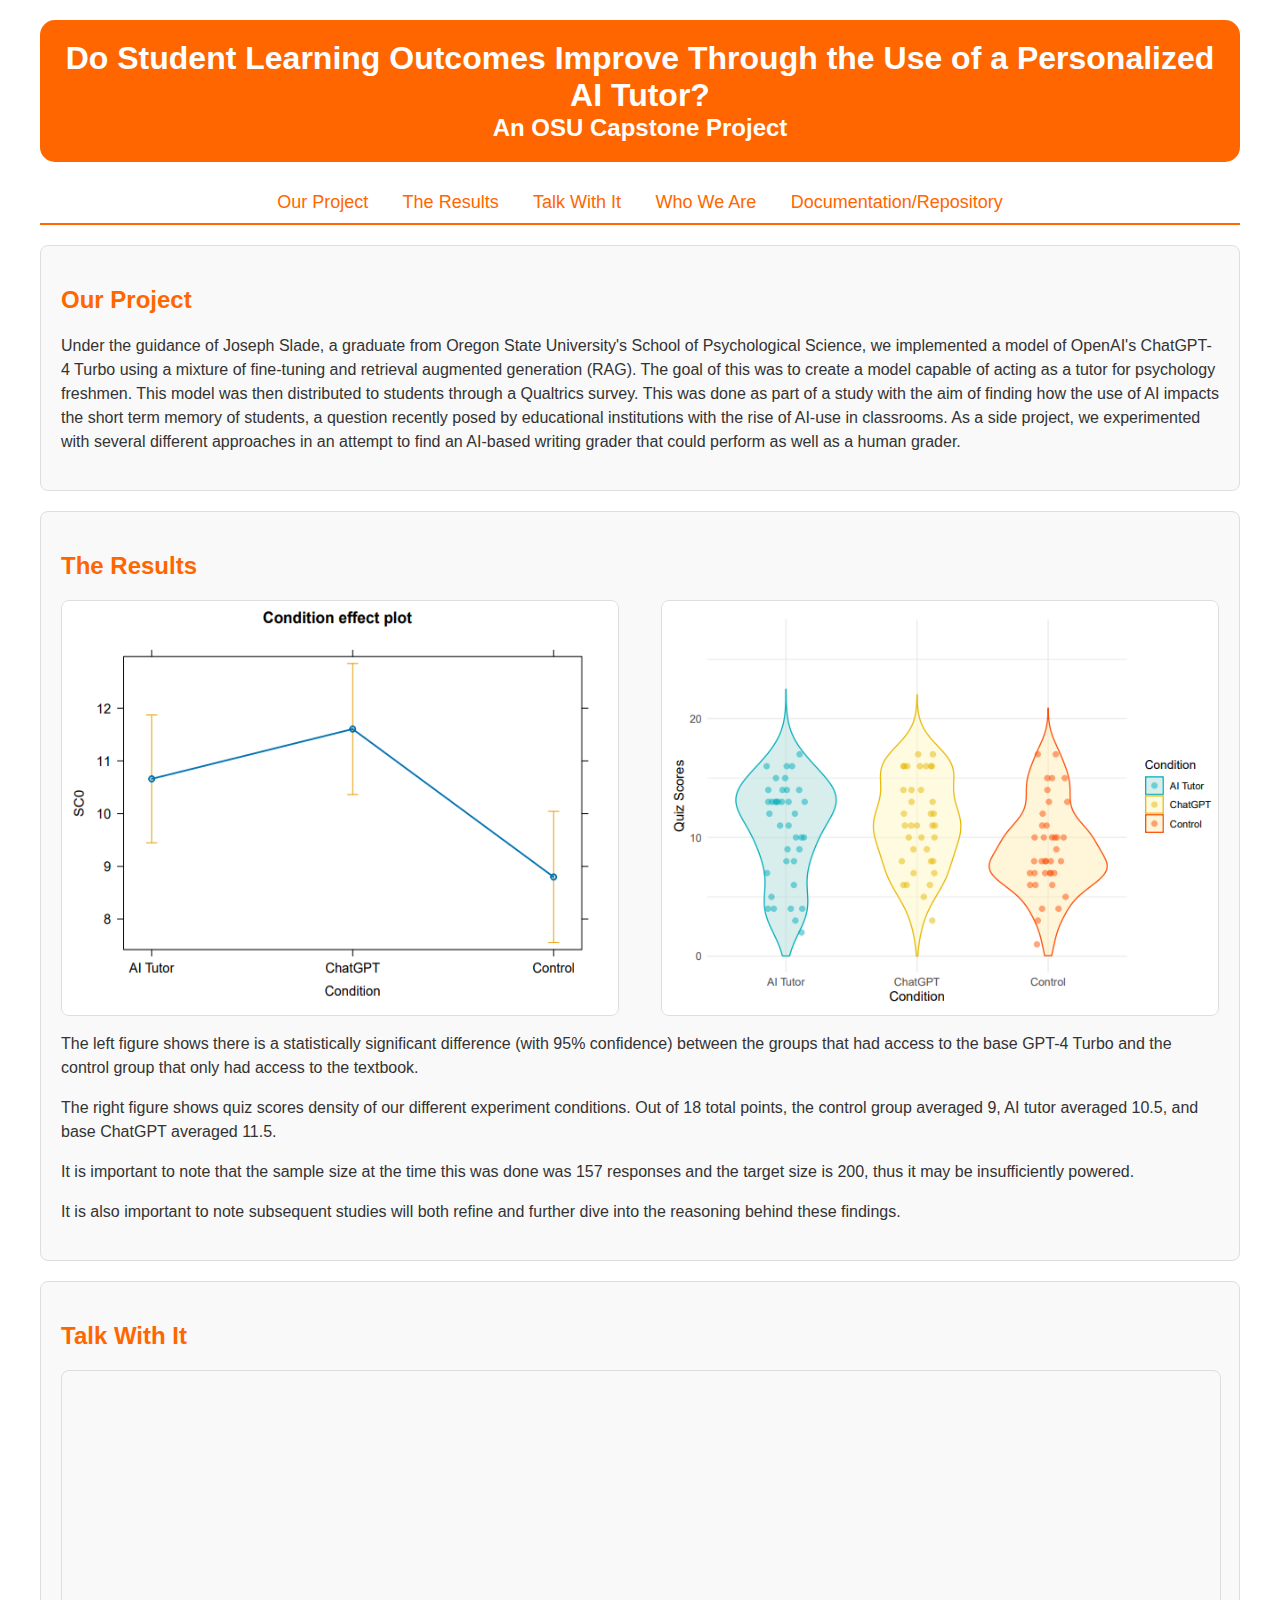
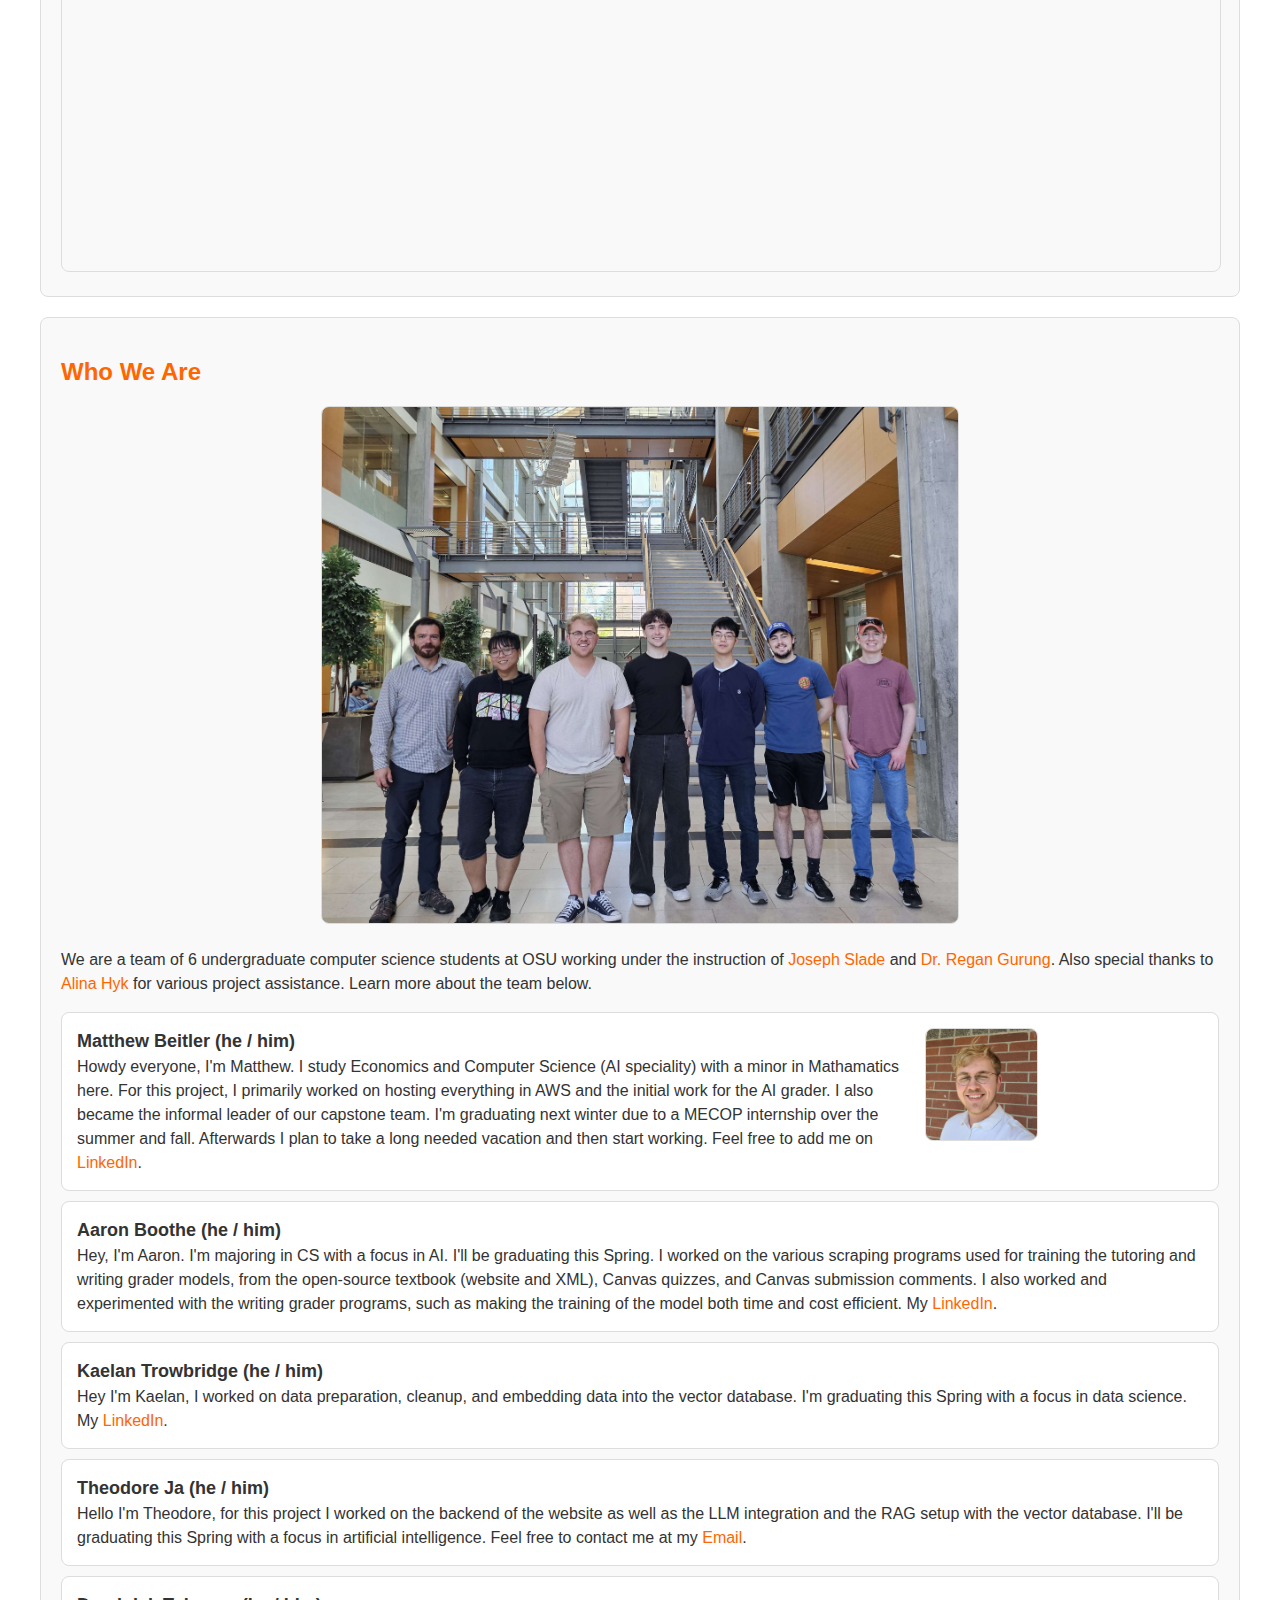
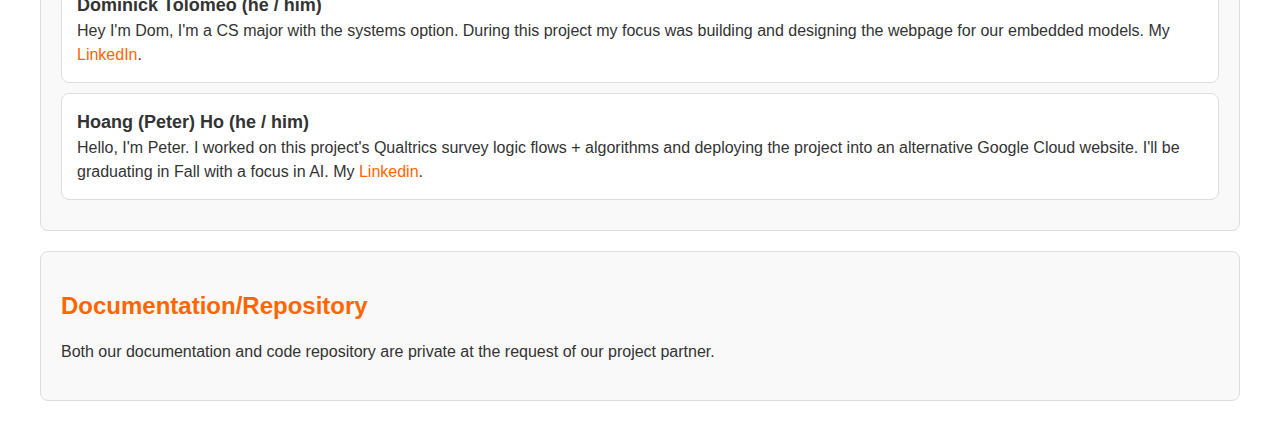
==== commit 9b011695: "Small changes to 'The Results' section" ====
--- a/index.html
+++ b/index.html
@@ -44,7 +44,8 @@
         <img src="Images/survey violin graph without outliers.png"
           alt="Violin graph showing the quiz scores of the 3 survey groups. Excludes outliers (those who did not finish the survey).">
       </div>
-      <p>There is significant difference between the groups that had access to the base GPT-4 Turbo and the control group that only had access to the textbook.</p>
+      <p>The left figure shows there is a statistically significant difference (with 95% confidence) between the groups that had access to the base GPT-4 Turbo and the control group that only had access to the textbook.</p>
+      <p>The right figure shows quiz scores density of our different experiment conditions. Out of 18 total points, the control group averaged 9, AI tutor averaged 10.5, and base ChatGPT averaged 11.5.</p>
       <p>It is important to note that the sample size at the time this was done was 157 responses and the target size is 200, thus it may be insufficiently powered.</p>
       <p>It is also important to note subsequent studies will both refine and further dive into the reasoning behind these findings.</p>
     </div>
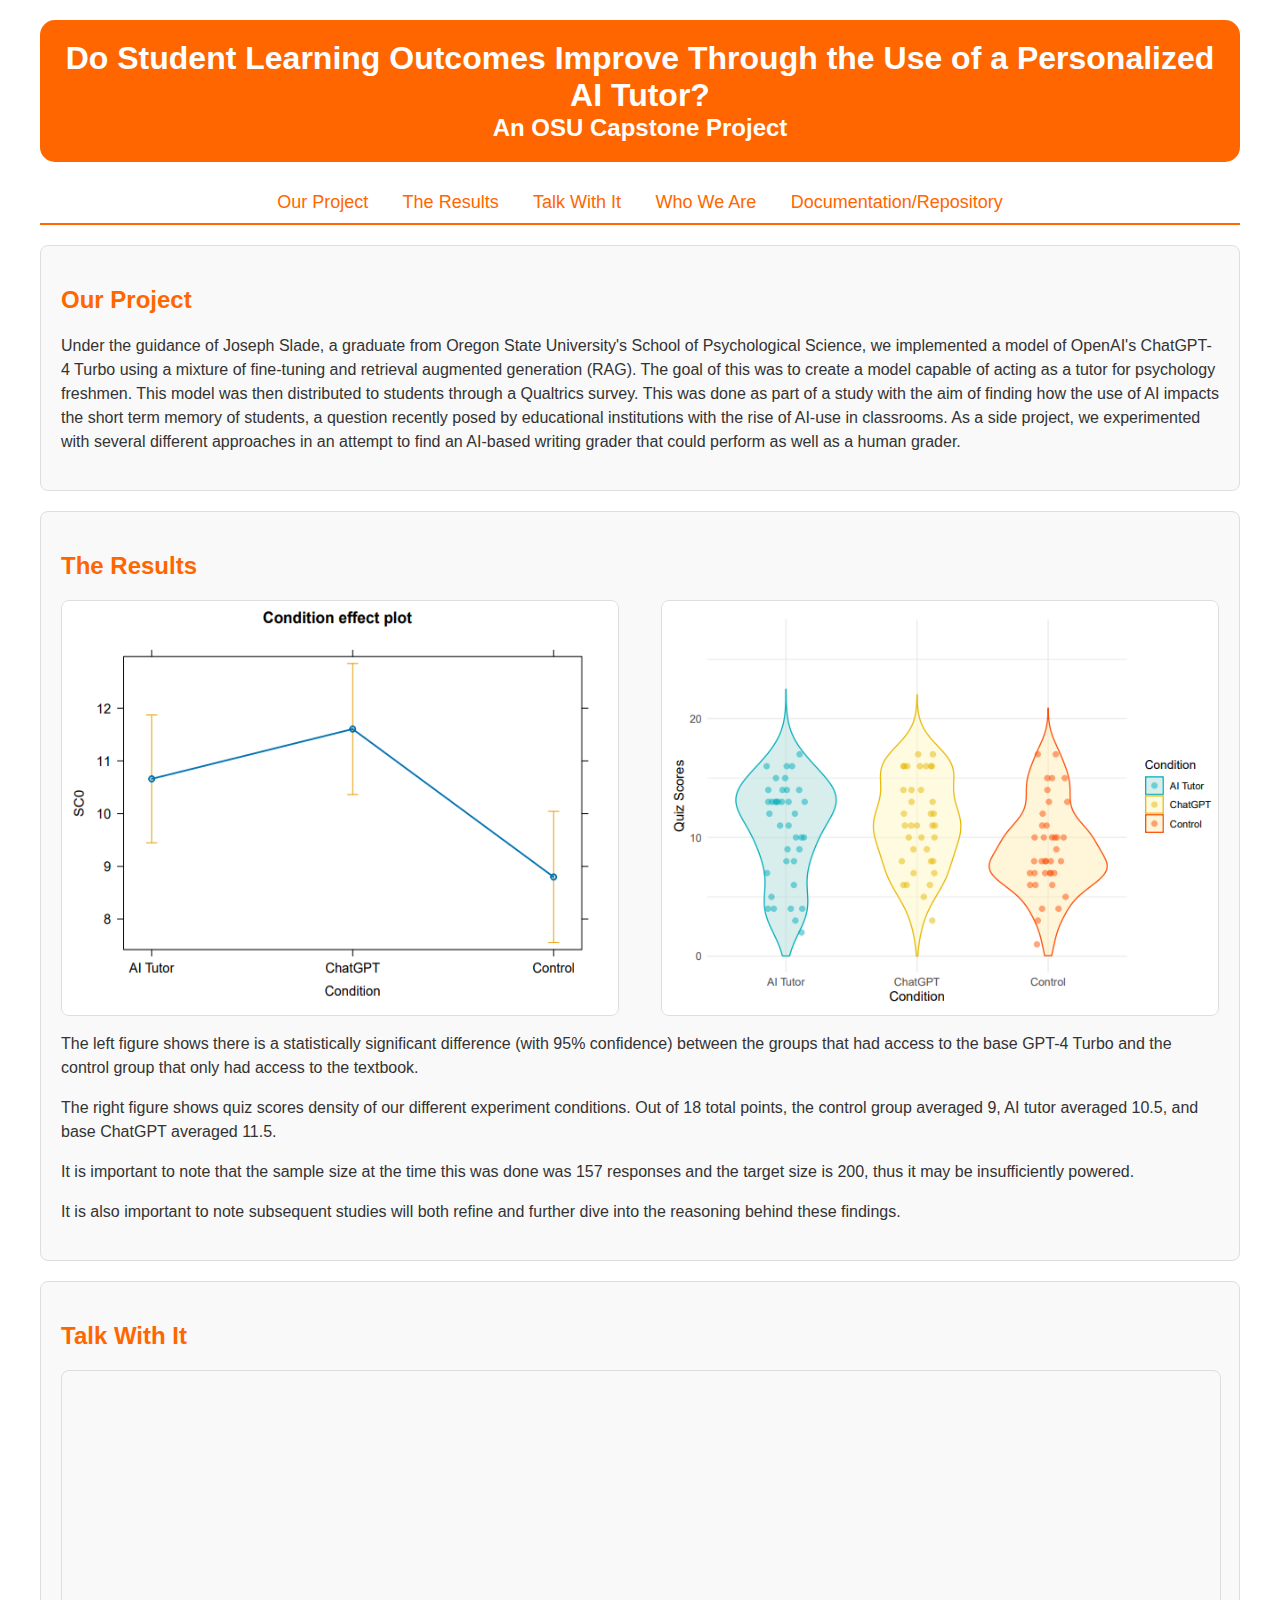
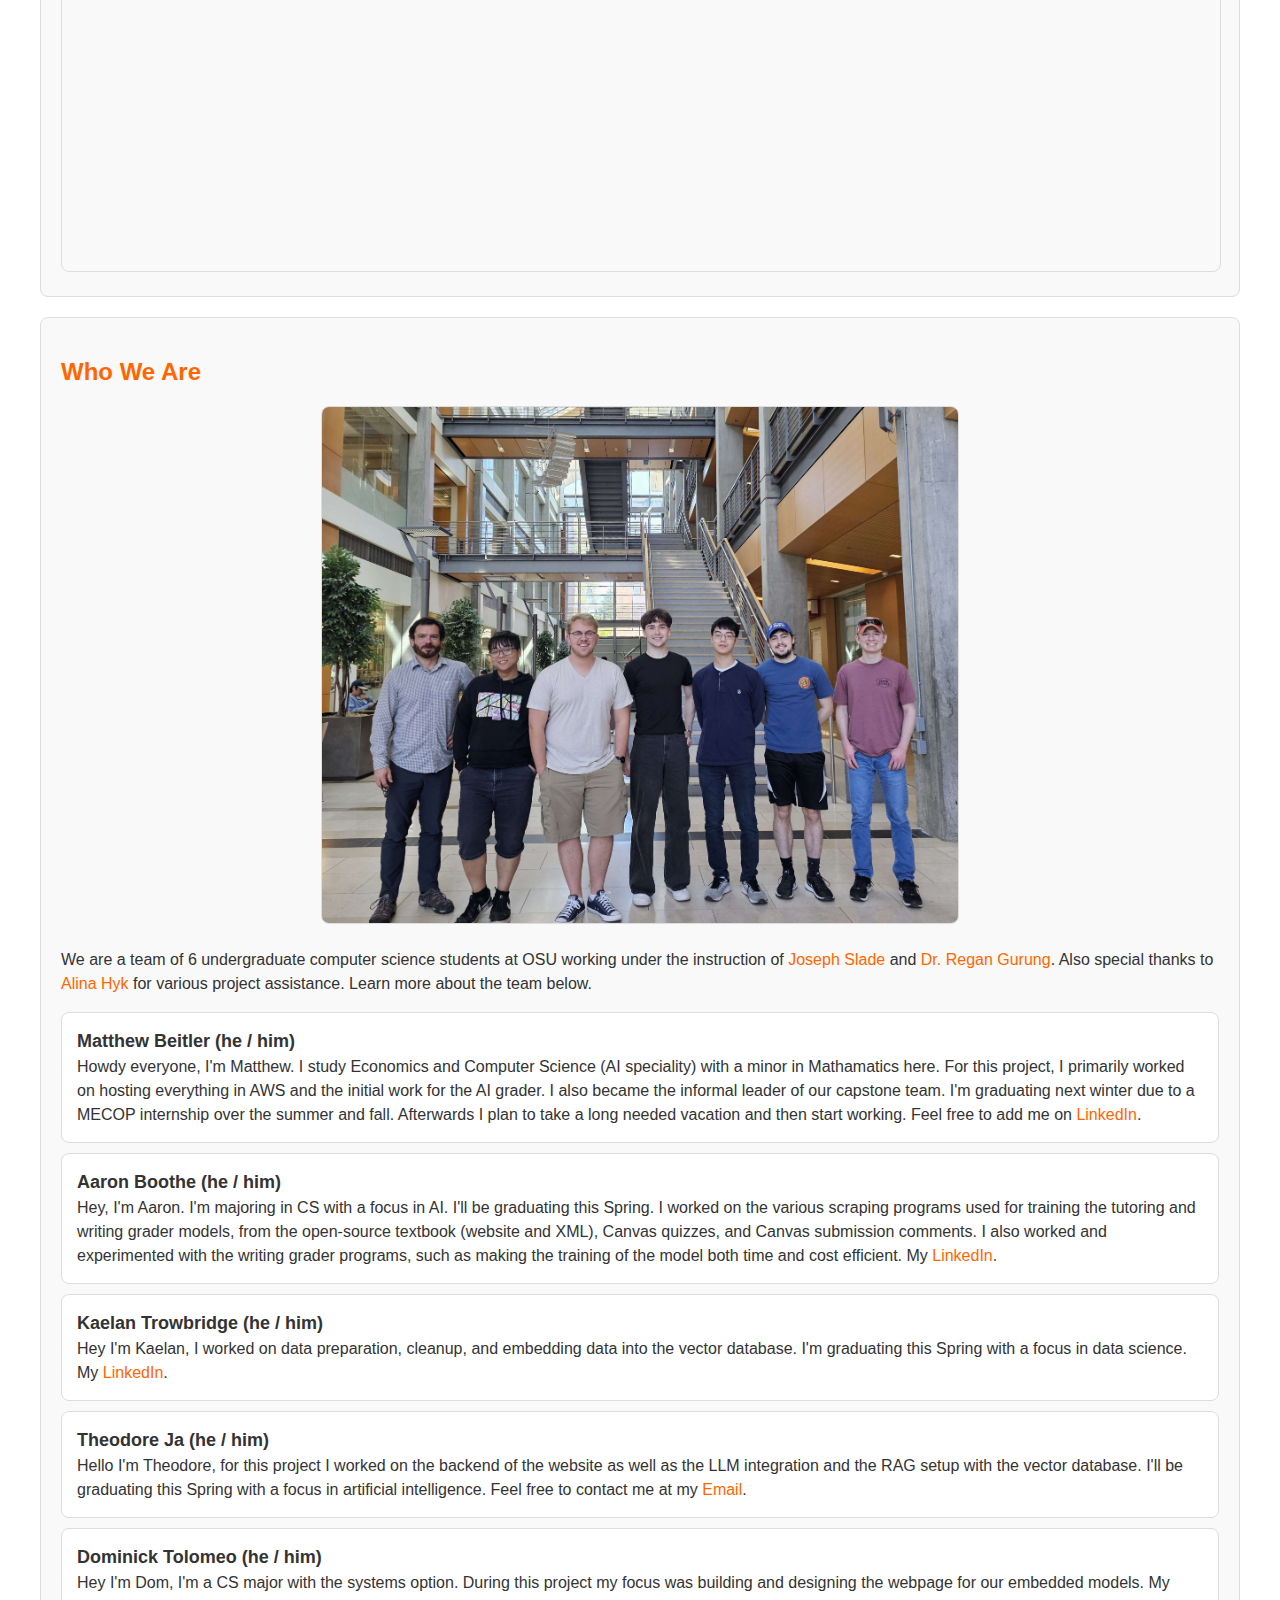
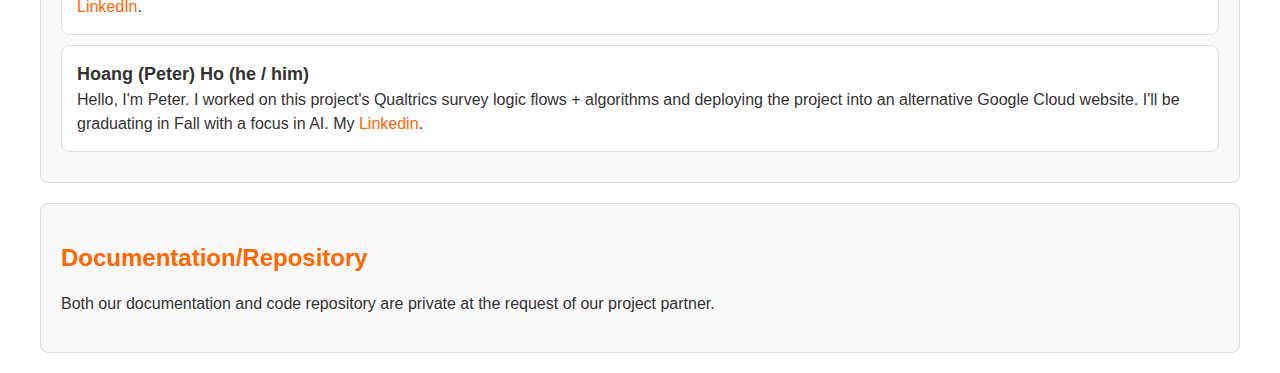
==== commit 1e482e53: "Update index.html, remove Matthew headshot" ====
--- a/index.html
+++ b/index.html
@@ -77,11 +77,6 @@
             I'm graduating next winter due to a MECOP internship over the summer and fall. Afterwards I plan to take a long needed vacation and then start working.
             Feel free to add me on <a href="https://www.linkedin.com/in/matthew-beitler-406951279">LinkedIn</a>.</p>
         </div>
-
-        <div class="headshot_image_box">
-          <img src="Images/Matthew_Headshot.jpg"
-            alt="Headshot of Matthew Beitler">
-        </div>
       </div>
 
       <div class="student_profile">
@@ -142,4 +137,4 @@
   </div>
 </body>
 
-</html>+</html>
--- a/style.css
+++ b/style.css
@@ -100,6 +100,10 @@
     margin: 10px 0;
     background-color: #ffffff;
     display: flex;
+    justify-content: space-between;
+    align-items: stretch;
+    flex-wrap: nowrap;
+    gap: 2rem;
 }
 
 .student_profile p {
@@ -114,17 +118,14 @@
 
 .headshot_image_box {
     text-align: right;
-    margin-bottom: 20px;
-    width: 1080px;
 }
 
 .headshot_image_box img {
-    max-width: 40%;
+    width: 12vmin;
     height: auto;
     border: 1px solid #dddddd;
     border-radius: 8px;
-    display: flex;
-    vertical-align: bottom;
+    text-align: center;
 }
 
 /* Add responsiveness */
